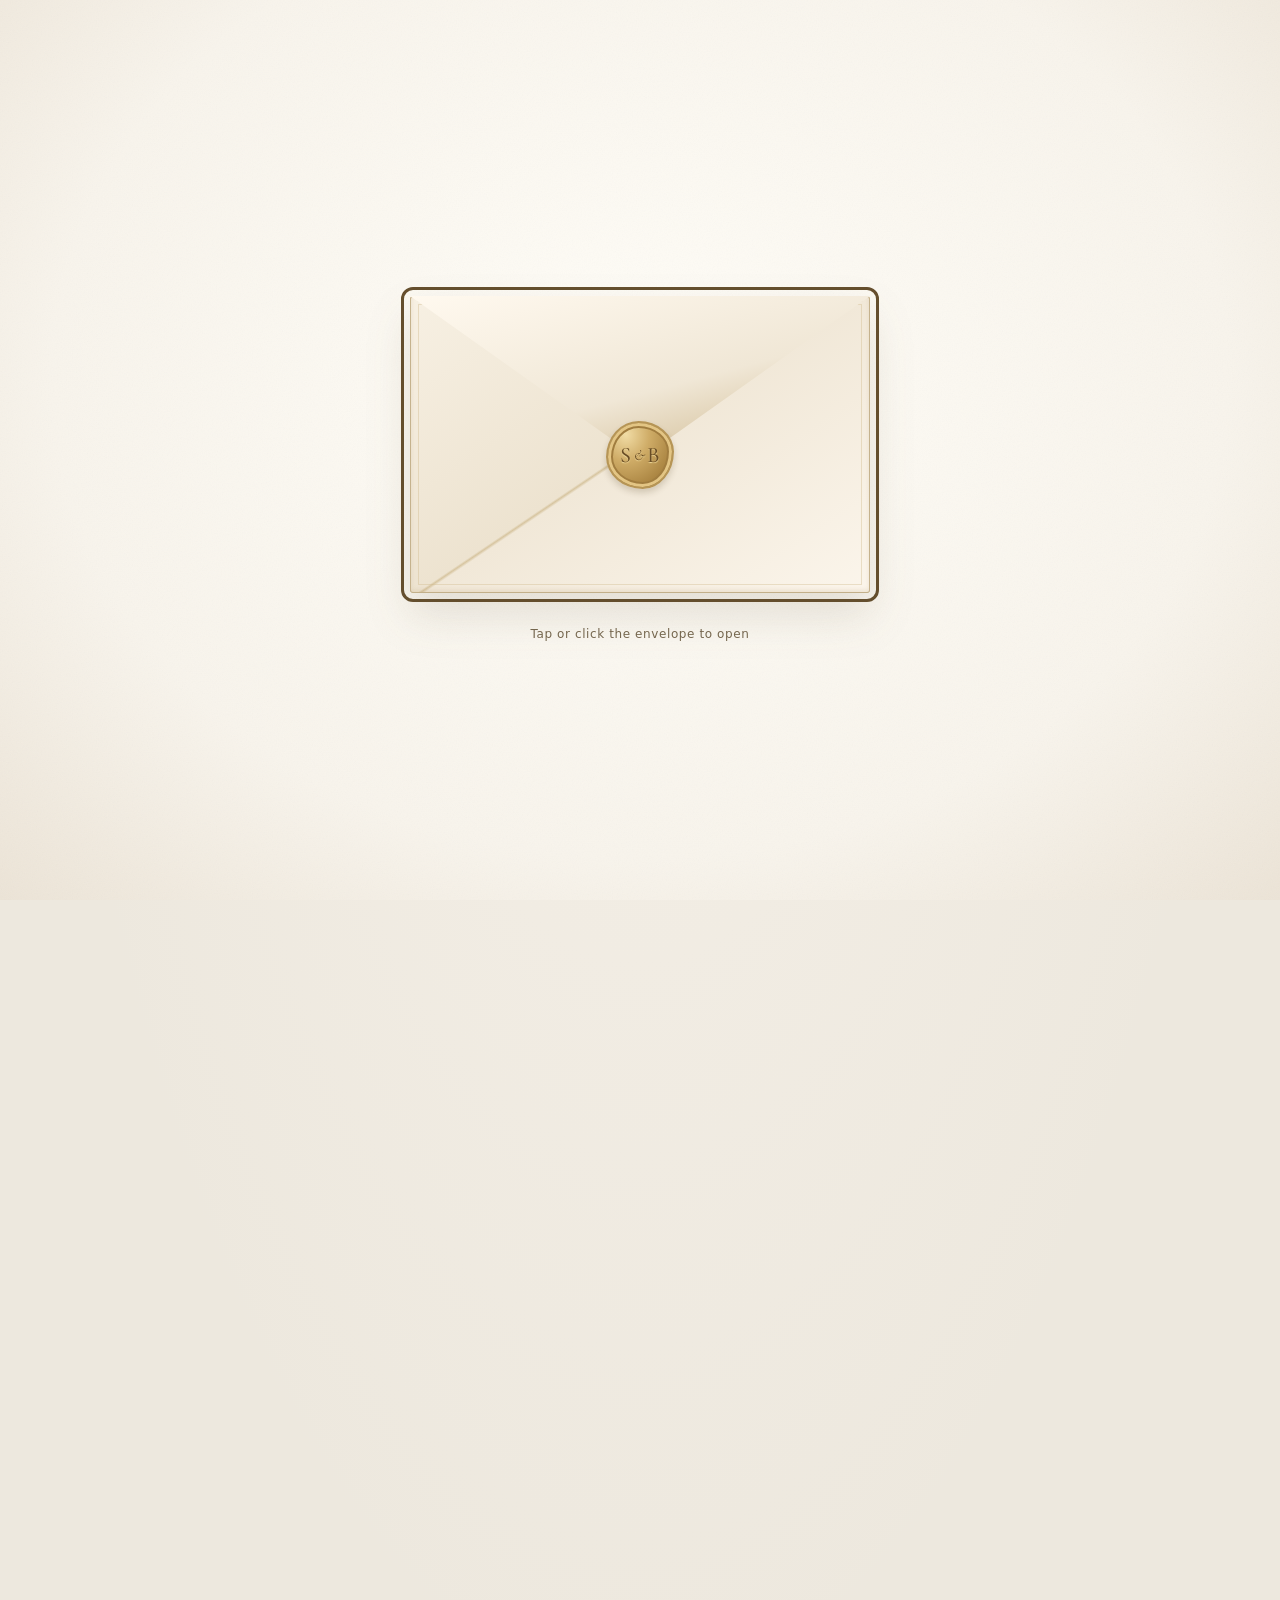
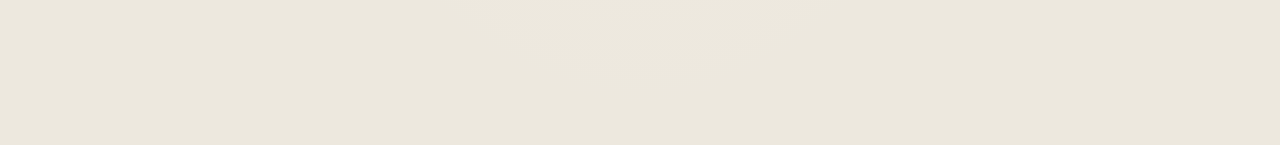
==== index.html @ c378e3e8 "Refine luxury invitation and requested section order Replace the duplicate wedding heading with one " ====
<!doctype html>
<html lang="en">
<head>
  <meta charset="utf-8">
  <meta name="viewport" content="width=device-width, initial-scale=1">
  <meta name="theme-color" content="#f8f4ec">
  <meta name="description" content="Celebrate Baokun & Su Lyn's wedding on 17 April 2027, 12 PM at Hilton Singapore Orchard, Imperial Ballroom, Level 35. RSVP, save the date, and find directions.">
  <title>Baokun & Su Lyn | Wedding Invitation</title>
  <link rel="canonical" href="https://sulbao4eva.github.io/invite/">
  <link rel="icon" href="./assets/monogram.svg?v=20261005-luxury" type="image/svg+xml">
  <link rel="stylesheet" href="./assets/fonts.css?v=20261005-luxury">
  <link rel="stylesheet" href="./styles.css?v=20261005-luxury">
  <script>
    // Enhancement only: guests open the invitation themselves.
    // If the main script fails to load, reveal the usable invitation instead.
    document.documentElement.classList.add('intro-active');
    window.invitationFallback = setTimeout(function () {
      if (document.documentElement.classList.contains('intro-ready')) return;
      document.documentElement.classList.remove('intro-active', 'opening');
      var main = document.getElementById('invitation');
      if (main) { main.inert = false; main.removeAttribute('aria-hidden'); }
      var intro = document.getElementById('intro');
      if (main && intro && intro.contains(document.activeElement)) main.focus({preventScroll: true});
    }, 10000);
  </script>
  <script src="./script.js?v=20261005-envelope" defer></script>
</head>
<body>
  <div id="intro" class="intro" role="dialog" aria-modal="true" aria-label="Baokun and Su Lyn's wedding invitation">
    <button id="skip" class="skip" type="button" hidden>Skip animation <span aria-hidden="true">↗</span></button>
    <div class="envelope-scene">
      <button id="open-envelope" class="envelope-trigger" type="button" aria-label="Open Baokun and Su Lyn's wedding invitation" aria-describedby="envelope-hint">
        <span class="envelope" aria-hidden="true">
          <span class="envelope-back"></span>
          <span class="envelope-card">
            <span class="mini-heading">YOU ARE INVITED</span>
            <span class="card-names"><span>Baokun</span><i>&amp;</i><span>Su Lyn</span></span>
            <span class="card-date">17 APRIL 2027</span>
          </span>
          <span class="envelope-pocket"></span>
          <span class="envelope-flap"></span>
          <span class="seal">S<span>&amp;</span>B</span>
        </span>
      </button>
      <p id="envelope-hint" class="envelope-hint">Tap or click the envelope to open</p>
    </div>
  </div>

  <main id="invitation" class="stationery" tabindex="-1">
    <div class="paper-border" aria-hidden="true"></div>
    <div class="falling-petals" aria-hidden="true">
      <canvas class="petal-canvas" aria-hidden="true"></canvas>
      <span class="petal-path" style="--x:1.5%;--size:9px;--fall:14.7s;--delay:-0.0s;--drift:10px;--sway:4.1s;--sweep:6px;--turn:-25deg;--rotation:66deg;--tilt:32deg;--opacity:0.60"><i></i></span>
      <span class="petal-path" style="--x:4.1%;--size:12px;--fall:21.0s;--delay:-13.0s;--drift:7px;--sway:5.6s;--sweep:9px;--turn:30deg;--rotation:145deg;--tilt:37deg;--opacity:0.77"><i></i></span>
      <span class="petal-path" style="--x:7.0%;--size:12px;--fall:21.3s;--delay:-5.0s;--drift:25px;--sway:5.8s;--sweep:11px;--turn:7deg;--rotation:70deg;--tilt:18deg;--opacity:0.66"><i></i></span>
      <span class="petal-path" style="--x:9.5%;--size:15px;--fall:16.8s;--delay:-14.4s;--drift:-7px;--sway:4.0s;--sweep:6px;--turn:-5deg;--rotation:-116deg;--tilt:33deg;--opacity:0.70"><i></i></span>
      <span class="petal-path" style="--x:12.8%;--size:8px;--fall:14.4s;--delay:-6.8s;--drift:22px;--sway:6.3s;--sweep:12px;--turn:-18deg;--rotation:140deg;--tilt:17deg;--opacity:0.54"><i></i></span>
      <span class="petal-path" style="--x:15.4%;--size:13px;--fall:20.8s;--delay:-1.9s;--drift:-17px;--sway:4.1s;--sweep:12px;--turn:1deg;--rotation:-73deg;--tilt:25deg;--opacity:0.54"><i></i></span>
      <span class="petal-path" style="--x:17.9%;--size:14px;--fall:21.2s;--delay:-15.0s;--drift:-15px;--sway:4.5s;--sweep:8px;--turn:81deg;--rotation:-95deg;--tilt:32deg;--opacity:0.67"><i></i></span>
      <span class="petal-path" style="--x:20.6%;--size:15px;--fall:14.9s;--delay:-4.9s;--drift:-17px;--sway:6.2s;--sweep:5px;--turn:-28deg;--rotation:154deg;--tilt:31deg;--opacity:0.56"><i></i></span>
      <span class="petal-path" style="--x:23.3%;--size:12px;--fall:19.8s;--delay:-18.7s;--drift:12px;--sway:4.0s;--sweep:8px;--turn:-19deg;--rotation:-106deg;--tilt:24deg;--opacity:0.74"><i></i></span>
      <span class="petal-path" style="--x:26.2%;--size:10px;--fall:19.0s;--delay:-10.7s;--drift:-25px;--sway:3.7s;--sweep:9px;--turn:4deg;--rotation:-67deg;--tilt:19deg;--opacity:0.64"><i></i></span>
      <span class="petal-path" style="--x:29.3%;--size:15px;--fall:21.2s;--delay:-3.8s;--drift:25px;--sway:4.4s;--sweep:9px;--turn:-40deg;--rotation:67deg;--tilt:32deg;--opacity:0.49"><i></i></span>
      <span class="petal-path" style="--x:31.9%;--size:8px;--fall:18.9s;--delay:-15.1s;--drift:9px;--sway:5.1s;--sweep:9px;--turn:-11deg;--rotation:-132deg;--tilt:35deg;--opacity:0.48"><i></i></span>
      <span class="petal-path" style="--x:34.2%;--size:12px;--fall:18.9s;--delay:-7.9s;--drift:-10px;--sway:5.7s;--sweep:6px;--turn:-54deg;--rotation:70deg;--tilt:37deg;--opacity:0.55"><i></i></span>
      <span class="petal-path" style="--x:37.3%;--size:8px;--fall:20.5s;--delay:-0.7s;--drift:-12px;--sway:6.1s;--sweep:13px;--turn:40deg;--rotation:-83deg;--tilt:23deg;--opacity:0.66"><i></i></span>
      <span class="petal-path" style="--x:39.9%;--size:16px;--fall:16.4s;--delay:-10.7s;--drift:-7px;--sway:4.4s;--sweep:8px;--turn:-10deg;--rotation:-112deg;--tilt:30deg;--opacity:0.67"><i></i></span>
      <span class="petal-path" style="--x:42.6%;--size:10px;--fall:16.4s;--delay:-4.4s;--drift:-24px;--sway:5.7s;--sweep:9px;--turn:5deg;--rotation:-154deg;--tilt:30deg;--opacity:0.74"><i></i></span>
      <span class="petal-path" style="--x:45.4%;--size:11px;--fall:20.7s;--delay:-18.4s;--drift:23px;--sway:3.7s;--sweep:11px;--turn:87deg;--rotation:-144deg;--tilt:21deg;--opacity:0.67"><i></i></span>
      <span class="petal-path" style="--x:47.8%;--size:11px;--fall:13.8s;--delay:-7.0s;--drift:17px;--sway:4.8s;--sweep:11px;--turn:-25deg;--rotation:102deg;--tilt:17deg;--opacity:0.71"><i></i></span>
      <span class="petal-path" style="--x:50.8%;--size:18px;--fall:17.9s;--delay:-2.2s;--drift:-25px;--sway:4.8s;--sweep:12px;--turn:-6deg;--rotation:90deg;--tilt:39deg;--opacity:0.66"><i></i></span>
      <span class="petal-path" style="--x:53.8%;--size:16px;--fall:19.1s;--delay:-14.2s;--drift:13px;--sway:4.0s;--sweep:12px;--turn:-41deg;--rotation:114deg;--tilt:25deg;--opacity:0.75"><i></i></span>
      <span class="petal-path" style="--x:56.1%;--size:10px;--fall:13.5s;--delay:-4.9s;--drift:-21px;--sway:5.3s;--sweep:5px;--turn:-34deg;--rotation:100deg;--tilt:23deg;--opacity:0.77"><i></i></span>
      <span class="petal-path" style="--x:59.2%;--size:14px;--fall:21.1s;--delay:-20.6s;--drift:14px;--sway:5.2s;--sweep:8px;--turn:-33deg;--rotation:-83deg;--tilt:20deg;--opacity:0.68"><i></i></span>
      <span class="petal-path" style="--x:61.8%;--size:16px;--fall:17.0s;--delay:-10.1s;--drift:-12px;--sway:6.0s;--sweep:7px;--turn:72deg;--rotation:138deg;--tilt:23deg;--opacity:0.55"><i></i></span>
      <span class="petal-path" style="--x:64.7%;--size:16px;--fall:15.1s;--delay:-3.2s;--drift:12px;--sway:5.1s;--sweep:7px;--turn:43deg;--rotation:-150deg;--tilt:30deg;--opacity:0.73"><i></i></span>
      <span class="petal-path" style="--x:67.4%;--size:15px;--fall:17.7s;--delay:-14.8s;--drift:-24px;--sway:5.4s;--sweep:8px;--turn:71deg;--rotation:-81deg;--tilt:37deg;--opacity:0.70"><i></i></span>
      <span class="petal-path" style="--x:69.8%;--size:10px;--fall:13.8s;--delay:-6.2s;--drift:-15px;--sway:5.6s;--sweep:13px;--turn:25deg;--rotation:-117deg;--tilt:17deg;--opacity:0.73"><i></i></span>
      <span class="petal-path" style="--x:73.0%;--size:17px;--fall:15.8s;--delay:-1.1s;--drift:17px;--sway:5.4s;--sweep:8px;--turn:-5deg;--rotation:-151deg;--tilt:28deg;--opacity:0.49"><i></i></span>
      <span class="petal-path" style="--x:75.5%;--size:14px;--fall:20.5s;--delay:-14.1s;--drift:-14px;--sway:4.3s;--sweep:9px;--turn:44deg;--rotation:138deg;--tilt:34deg;--opacity:0.78"><i></i></span>
      <span class="petal-path" style="--x:77.9%;--size:11px;--fall:16.4s;--delay:-5.0s;--drift:-7px;--sway:4.7s;--sweep:8px;--turn:54deg;--rotation:73deg;--tilt:39deg;--opacity:0.73"><i></i></span>
      <span class="petal-path" style="--x:81.0%;--size:9px;--fall:18.1s;--delay:-16.7s;--drift:-12px;--sway:6.4s;--sweep:6px;--turn:67deg;--rotation:-97deg;--tilt:34deg;--opacity:0.54"><i></i></span>
      <span class="petal-path" style="--x:84.1%;--size:13px;--fall:13.7s;--delay:-7.4s;--drift:13px;--sway:5.0s;--sweep:9px;--turn:-38deg;--rotation:-142deg;--tilt:29deg;--opacity:0.49"><i></i></span>
      <span class="petal-path" style="--x:86.3%;--size:18px;--fall:15.4s;--delay:-2.4s;--drift:-18px;--sway:4.4s;--sweep:5px;--turn:65deg;--rotation:-67deg;--tilt:33deg;--opacity:0.64"><i></i></span>
      <span class="petal-path" style="--x:89.3%;--size:9px;--fall:17.6s;--delay:-13.7s;--drift:-9px;--sway:4.7s;--sweep:7px;--turn:-64deg;--rotation:-100deg;--tilt:17deg;--opacity:0.73"><i></i></span>
      <span class="petal-path" style="--x:92.2%;--size:13px;--fall:18.3s;--delay:-7.2s;--drift:-15px;--sway:3.9s;--sweep:6px;--turn:-6deg;--rotation:-149deg;--tilt:19deg;--opacity:0.60"><i></i></span>
      <span class="petal-path" style="--x:95.2%;--size:16px;--fall:19.0s;--delay:-0.3s;--drift:9px;--sway:4.1s;--sweep:13px;--turn:65deg;--rotation:93deg;--tilt:36deg;--opacity:0.77"><i></i></span>
      <span class="petal-path" style="--x:97.2%;--size:13px;--fall:13.6s;--delay:-8.6s;--drift:-22px;--sway:5.0s;--sweep:7px;--turn:31deg;--rotation:-76deg;--tilt:39deg;--opacity:0.60"><i></i></span>
    </div>
    <img class="floral floral-left" src="./assets/floral.svg" alt="" width="270" height="780">
    <img class="floral floral-right" src="./assets/floral.svg" alt="" width="270" height="780">
    <header class="invitation-heading invitation-message reveal">
      <div class="ornament" aria-hidden="true"><span></span>✧<span></span></div>
      <p class="message-intro">You're cordially invited to</p>
      <h1 class="message-names"><span class="couple-names"><span class="given-name">Baokun</span> <span class="ampersand">&amp;</span> <span class="given-name">Su Lyn's</span></span> <span class="wedding-word">Wedding</span></h1>
      <p class="message-date">on <time datetime="2027-04-17">17 April 2027</time></p>
      <div id="motion-notice" class="motion-notice" hidden>
        <p>Animations are paused to respect your motion setting.</p>
        <button id="play-animations" class="motion-control" type="button">Play animations</button>
      </div>
    </header>

    <div class="photo-collage reveal" aria-label="Photographs of Baokun and Su Lyn">
      <figure class="photo photo-most-left"><img src="./assets/most-left-640.webp" srcset="./assets/most-left-640.webp 640w, ./assets/most-left-1280.webp 1280w" sizes="(max-width: 600px) 43vw, 180px" width="1280" height="853" alt="Baokun and Su Lyn striking a playful pose, with Baokun wearing sunglasses."></figure>
      <figure class="photo photo-second-left"><img src="./assets/second-from-left-640.webp" srcset="./assets/second-from-left-640.webp 640w, ./assets/second-from-left-1280.webp 1280w" sizes="(max-width: 600px) 36vw, 180px" width="1280" height="853" alt="Baokun and Su Lyn smiling together while holding little character toys."></figure>
      <figure class="photo photo-centre"><img src="./assets/center-1280.webp" srcset="./assets/center-640.webp 640w, ./assets/center-1280.webp 1280w" sizes="(max-width: 600px) 82vw, 300px" width="1280" height="853" alt="Baokun and Su Lyn sharing a playful moment, with Su Lyn making a peace sign." fetchpriority="high"></figure>
      <figure class="photo photo-second-right"><img src="./assets/second-from-right-640.webp" srcset="./assets/second-from-right-640.webp 640w, ./assets/second-from-right-1280.webp 1280w" sizes="(max-width: 600px) 36vw, 180px" width="1280" height="853" alt="Baokun and Su Lyn leaning together with cheerful, playful expressions."></figure>
      <figure class="photo photo-most-right"><img src="./assets/most-right-640.webp" srcset="./assets/most-right-640.webp 640w, ./assets/most-right-1280.webp 1280w" sizes="(max-width: 600px) 43vw, 180px" width="1280" height="853" alt="Baokun holding his hand above Su Lyn's head as they pose together."></figure>
    </div>

    <section class="calendar-section reveal" aria-label="Save the date">
      <details class="calendar-save">
        <summary><svg class="calendar-icon" viewBox="0 0 24 24" fill="none" stroke="currentColor" stroke-width="1.5" aria-hidden="true"><rect x="3.5" y="5" width="17" height="16" rx="2"></rect><path d="M7 3v4m10-4v4M3.5 10h17m-13 4h3m3 0h3m-9 3h3"></path></svg>Save to calendar <span class="calendar-chevron" aria-hidden="true">⌄</span></summary>
        <div class="calendar-options">
          <a class="google-calendar-link" href="https://calendar.google.com/calendar/render?action=TEMPLATE&amp;text=Sul+%26+Bao+Wedding+%40Hilton+Singapore+Orchard+L35&amp;dates=20270417T040000Z%2F20270417T070000Z&amp;ctz=Asia%2FSingapore&amp;location=Imperial+Ballroom%2C+Level+35%2C+Hilton+Singapore+Orchard%2C+333+Orchard+Road%2C+Singapore+238867&amp;details=You%27re+warmly+invited+to+celebrate+Baokun+%26+Su+Lyn%27s+wedding%21%0A%0ASaturday%2C+17+April+2027%0A12%3A00+PM%E2%80%933%3A00+PM+%28Singapore+time%2C+UTC%2B8%29%0AImperial+Ballroom%2C+Level+35%2C+Hilton+Singapore+Orchard%2C+333+Orchard+Road%2C+Singapore+238867%0A%0AWedding+invitation%3A+https%3A%2F%2Fsulbao4eva.github.io%2Finvite%2F%0AHotel+website%3A+https%3A%2F%2Fwww.hilton.com%2Fen%2Fhotels%2Fsinorhi-hilton-singapore-orchard%2F%0AGoogle+Maps+directions%3A+https%3A%2F%2Fwww.google.com%2Fmaps%2Fdir%2F%3Fapi%3D1%26destination%3DHilton%2BSingapore%2BOrchard%252C%2B333%2BOrchard%2BRoad%252C%2BSingapore%2B238867%26destination_place_id%3DChIJU2DzfLcZ2jER4WGAnEnqNFw" target="_blank" rel="noopener noreferrer">Google Calendar <span aria-hidden="true">↗</span></a>
          <a href="./assets/bao-sul-wedding.ics?v=20261005-luxury" download="bao-sul-wedding.ics">Apple, Outlook & other calendars <span aria-hidden="true">↓</span></a>
        </div>
      </details>
      <p class="calendar-note">12:00–3:00 PM · Singapore time</p>
    </section>

    <section class="rsvp-section reveal" aria-labelledby="rsvp-heading">
      <div class="rsvp-copy">
        <p class="section-eyebrow">Celebrate with us</p>
        <h2 id="rsvp-heading">We'd love to see you there</h2>
        <p class="rsvp-note">Kindly let us know if you'll be joining us.</p>
        <a class="rsvp-link" href="https://docs.google.com/forms/d/e/1FAIpQLSdyNJ41q6z1uOLgclUNu17-cXtvdMMqA6ggc3y7JIrBnq-Zaw/viewform" target="_blank" rel="noopener noreferrer">Click here to RSVP <span aria-hidden="true">↗</span></a>
      </div>
      <div class="qr-block">
        <a class="qr-link" href="https://docs.google.com/forms/d/e/1FAIpQLSdyNJ41q6z1uOLgclUNu17-cXtvdMMqA6ggc3y7JIrBnq-Zaw/viewform" target="_blank" rel="noopener noreferrer" aria-label="Open the RSVP Google Form in a new tab"><img src="./assets/rsvp-qr.png?v=20261005-direct" alt="QR code for the wedding RSVP Google Form." width="1600" height="1600" loading="lazy"></a>
        <p class="qr-caption">Scan to RSVP</p>
      </div>
    </section>

    <section class="venue-section reveal" aria-labelledby="venue-heading">
      <div class="venue-layout">
        <div class="venue-details">
          <p class="section-eyebrow">The Venue</p>
          <h2 id="venue-heading">Hilton Singapore Orchard</h2>
          <p class="ballroom">Imperial Ballroom · Level 35</p>
          <p class="venue-date"><time datetime="2027-04-17T12:00:00+08:00">Saturday, 17 April 2027 · 12:00 PM</time></p>
          <address>333 Orchard Road, Singapore 238867</address>
          <div class="venue-actions">
            <a class="secondary-link directions-link" href="https://www.google.com/maps/dir/?api=1&amp;destination=Hilton+Singapore+Orchard%2C+333+Orchard+Road%2C+Singapore+238867&amp;destination_place_id=ChIJU2DzfLcZ2jER4WGAnEnqNFw" target="_blank" rel="noopener noreferrer">Get Directions <span aria-hidden="true">↗</span></a>
            <a class="hotel-link" href="https://www.hilton.com/en/hotels/sinorhi-hilton-singapore-orchard/" target="_blank" rel="noopener noreferrer">Hotel website <span aria-hidden="true">↗</span></a>
          </div>
        </div>
        <a class="map-preview directions-link" href="https://www.google.com/maps/dir/?api=1&amp;destination=Hilton+Singapore+Orchard%2C+333+Orchard+Road%2C+Singapore+238867&amp;destination_place_id=ChIJU2DzfLcZ2jER4WGAnEnqNFw" target="_blank" rel="noopener noreferrer" aria-label="Open Google Maps directions to Hilton Singapore Orchard, 333 Orchard Road, in a new tab">
          <iframe src="https://www.google.com/maps/embed?pb=!1m18!1m12!1m3!1d3988.7883432397703!2d103.8358675!3d1.3019197!2m3!1f0!2f0!3f0!3m2!1i1024!2i768!4f13.1!3m3!1m2!1s0x31da19b77cf36053%3A0x5c34ea499c8061e1!2sHilton%20Singapore%20Orchard!5e0!3m2!1sen!2suk!4v1791187580004!5m2!1sen!2suk" title="Google Maps preview pinning Hilton Singapore Orchard" width="480" height="280" loading="lazy" referrerpolicy="strict-origin-when-cross-origin" tabindex="-1" aria-hidden="true"></iframe>
          <span class="map-caption">Open in Google Maps <span aria-hidden="true">↗</span></span>
        </a>
      </div>
    </section>

    <footer class="signature reveal" aria-label="S and B. With love, Baokun and Su Lyn">
      <p class="closing-message">With love,</p>
      <span class="signature-mark" aria-hidden="true">S <i>&amp;</i> B</span>
      <div class="animation-controls">
        <label class="petal-control"><input id="petals-paused" type="checkbox"> Pause petals</label>
        <button id="replay" class="motion-control" type="button" hidden>Replay invitation</button>
      </div>
    </footer>
  </main>
</body>
</html>
---- assets/fonts.css ----
@font-face {
  font-family: 'Cormorant Garamond';
  font-style: italic;
  font-weight: 400;
  font-display: swap;
  src: url(./cormorant-0.woff2) format('woff2');
}
@font-face {
  font-family: 'Cormorant Garamond';
  font-style: normal;
  font-weight: 400;
  font-display: swap;
  src: url(./cormorant-1.woff2) format('woff2');
}
@font-face {
  font-family: 'Cormorant Garamond';
  font-style: normal;
  font-weight: 500;
  font-display: swap;
  src: url(./cormorant-2.woff2) format('woff2');
}
@font-face {
  font-family: 'Great Vibes';
  font-style: normal;
  font-weight: 400;
  font-display: swap;
  src: url(./great-vibes-monogram.ttf) format('truetype');
}
---- styles.css ----
:root{color-scheme:light;--paper:#f8f4ec;--ink:#484438;--gold:#8d713f;--line:#d7c9ae;--serif:'Cormorant Garamond',Georgia,'Times New Roman',serif;--script:'Great Vibes',var(--serif)}
*{box-sizing:border-box}
[hidden]{display:none!important}
html{background:#ede8de;scroll-behavior:smooth}
body{margin:0;color:var(--ink);font-family:system-ui,-apple-system,BlinkMacSystemFont,'Segoe UI',sans-serif;padding:28px 24px 32px;background:radial-gradient(ellipse at 50% 0,#f6f1e9,transparent 70%)}
button,a{-webkit-tap-highlight-color:transparent}
a:focus-visible,button:focus-visible,summary:focus-visible{outline:3px solid #654f2e;outline-offset:6px}
.stationery{position:relative;isolation:isolate;max-width:1120px;margin:auto;background:var(--paper);box-shadow:0 12px 70px #44341f0b;text-align:center;padding:62px 50px 30px;overflow:hidden}
.stationery:focus{outline:none}
.stationery:before,.intro:before{content:'';position:absolute;inset:0;pointer-events:none;opacity:.14;background-image:url('./assets/paper.svg');z-index:-1}
.paper-border{position:absolute;inset:16px;border:1px solid var(--line);pointer-events:none;z-index:-1}
.paper-border:before{content:'';position:absolute;inset:5px;border:1px solid #d7c9ae70}
.falling-petals{position:fixed;inset:0;overflow:hidden;z-index:0;pointer-events:none;user-select:none}
.petal-path{display:none;position:absolute;top:-55px;left:var(--x);width:calc(var(--size) * 2.4);height:calc(100% + 110px);animation:petal-fall var(--fall) var(--delay) linear infinite;pointer-events:none}
.petal-path:nth-of-type(1),.petal-path:nth-of-type(4),.petal-path:nth-of-type(7),.petal-path:nth-of-type(10),.petal-path:nth-of-type(14),.petal-path:nth-of-type(17),.petal-path:nth-of-type(20),.petal-path:nth-of-type(23),.petal-path:nth-of-type(27),.petal-path:nth-of-type(30),.petal-path:nth-of-type(33){display:block}
.petal-canvas{display:none;width:100%;height:100%;pointer-events:none}
.petals-enhanced .falling-petals{z-index:4}
.intro-active .falling-petals{visibility:hidden}
.petals-enhanced .petal-canvas{display:block}
.petals-enhanced .petal-path{display:none!important}
.petal-path i{display:block;width:100%;aspect-ratio:1/.75;border-radius:80% 15% 70% 30%;background:radial-gradient(ellipse at 25% 20%,#fff6f3 10%,#edd0d0 62%,#d9adb4);box-shadow:inset -1px -1px 2px #b8849518;animation:petal-sway var(--sway) var(--delay) ease-in-out infinite alternate;pointer-events:none}
.intro-active .petal-path,.intro-active .petal-path i,.stationery:has(#petals-paused:checked) .petal-path,.stationery:has(#petals-paused:checked) .petal-path i{animation-play-state:paused}
@keyframes petal-fall{0%{transform:translate3d(0,0,0);opacity:0}7%,90%{opacity:var(--opacity)}100%{transform:translate3d(var(--drift),100%,0);opacity:0}}
@keyframes petal-sway{from{transform:translateX(calc(-1 * var(--sweep))) rotate(var(--turn)) rotateY(calc(-1 * var(--tilt)))}to{transform:translateX(var(--sweep)) rotate(calc(var(--turn) + var(--rotation))) rotateY(var(--tilt))}}
.invitation-heading{position:relative;z-index:2;max-width:900px;margin-inline:auto}
.ornament{display:flex;align-items:center;justify-content:center;gap:15px;color:var(--gold);font-size:24px;margin-bottom:20px}
.ornament span{width:44px;height:1px;background:var(--line)}
.message-intro,.message-date{font:400 30px/1.3 var(--serif);margin:0;color:#5b5141;text-wrap:balance}
.message-names{font:500 clamp(54px,6.3vw,76px)/1.1 var(--serif);letter-spacing:-.025em;margin:12px 0 14px;text-wrap:balance}
.given-name{white-space:nowrap}
.ampersand{font-style:italic;font-size:.8em;font-weight:400;color:var(--gold);display:inline-block;margin:0 .025em}
.wedding-word{display:block;font:italic 400 34px/1.2 var(--serif);letter-spacing:.01em;margin-top:10px}
.message-date time{white-space:nowrap}
.photo-collage{position:relative;width:100%;max-width:1000px;min-height:235px;margin:30px auto 20px;display:grid;grid-template-columns:1fr 1fr 1.6fr 1fr 1fr;gap:9px;align-items:center}
.photo{margin:0;background:#fffdf8;padding:6px;box-shadow:0 8px 24px #493b2d24;border:1px solid #c8bca03b;min-width:0;position:relative}
.photo img{display:block;width:100%;height:auto;aspect-ratio:3/2;object-fit:contain}
.photo-most-left{transform:rotate(-8deg) translateY(24px);z-index:1}
.photo-second-left{transform:rotate(-4deg) translateY(8px);z-index:2}
.photo-centre{z-index:3;transform:rotate(-1.5deg);padding:9px}
.photo-second-right{transform:rotate(4deg) translateY(8px);z-index:2}
.photo-most-right{transform:rotate(8deg) translateY(24px);z-index:1}
.floral{position:absolute;pointer-events:none;width:225px;height:auto;top:125px;z-index:-1;opacity:.86}
.floral-left{left:-49px;transform:rotate(-5deg)}
.floral-right{right:-49px;transform:scaleX(-1) rotate(-5deg)}
.rsvp-link{display:inline-flex;align-items:center;justify-content:center;gap:20px;min-height:52px;padding:15px 28px;border:1px solid #715b37;background:#715b37;color:#fffdf8;text-decoration:none;font-size:14px;letter-spacing:.025em;box-shadow:0 4px 9px #6b543512;transition:background .2s,transform .2s}
.rsvp-link:hover{background:#6c5737;transform:translateY(-2px)}
.qr-block{margin:0;width:180px;flex:none}
.qr-link{display:block;border:1px solid #d7c9ae;background:white;box-shadow:0 4px 18px #493b2d0b;padding:8px}
.qr-link img{display:block;width:100%;height:auto;aspect-ratio:1;object-fit:contain}
.qr-caption{margin:12px 0 0;color:#6f6656;font-size:12px;letter-spacing:.045em;background:var(--paper)}
.venue-section,.calendar-section,.rsvp-section{position:relative;z-index:3;max-width:860px;margin-inline:auto}
.venue-section{margin-top:38px;border-top:1px solid var(--line);padding-top:36px}
.venue-layout{display:grid;grid-template-columns:1fr 1.05fr;gap:36px;align-items:center;text-align:left}
.venue-details{min-width:0}
.section-eyebrow{margin:0 0 12px;font-size:11px;font-weight:500;letter-spacing:.18em;text-transform:uppercase;color:#726552}
.venue-section h2,.rsvp-section h2{font:500 36px/1.1 var(--serif);letter-spacing:-.02em;margin:0 0 12px;text-wrap:balance}
.venue-section h2{font-size:28px}
.ballroom{font:500 20px/1.35 var(--serif);margin:0 0 16px}
.venue-date{font-size:13px;line-height:1.7;margin:0 0 8px}
.venue-details address{font-style:normal;font-size:13px;line-height:1.7;color:#6f6656}
.venue-actions{display:flex;align-items:center;flex-wrap:wrap;gap:8px 16px;margin-top:22px}
.secondary-link{display:inline-flex;align-items:center;justify-content:center;gap:14px;min-height:46px;padding:11px 16px;border:1px solid #a18b65;color:#655738;background:#fffdf8;text-decoration:none;font-size:13px;line-height:1.5;transition:background .2s}
.secondary-link:hover{background:#eee5d6}
.hotel-link{display:inline-flex;align-items:center;gap:6px;min-height:44px;padding:8px 0;font-size:12px;line-height:1.5;color:#655738;text-underline-offset:4px}
.map-preview{display:block;min-width:0;border:1px solid var(--line);background:#fffdf8;color:#655738;text-decoration:none;box-shadow:0 4px 18px #493b2d0b}
.map-preview iframe{display:block;width:100%;height:280px;border:0;pointer-events:none;background:#f1ede5}
.map-caption{display:flex;align-items:center;justify-content:space-between;gap:12px;min-height:44px;padding:12px 16px;font-size:12px;line-height:1.5}
.map-preview:hover .map-caption{background:#eee5d6}
.calendar-section{padding:0}
.calendar-save{margin:0 auto;max-width:360px;font-size:13px;color:#655738}
.calendar-save summary{display:inline-flex;align-items:center;justify-content:center;gap:12px;min-height:46px;padding:11px 18px;border:1px solid var(--line);cursor:pointer;list-style:none;line-height:1.5;background:#fffdf8}
.calendar-save summary:hover{background:#eee5d6}
.calendar-icon{width:18px;height:18px;flex:none}
.calendar-chevron{font-size:16px;transition:transform .2s}
.calendar-save[open] .calendar-chevron{transform:rotate(180deg)}
.calendar-note{font-size:12px;line-height:1.5;color:#6f6656;margin:10px 0 0}
.calendar-save summary::-webkit-details-marker{display:none}
.calendar-options{display:grid;gap:8px;margin:6px auto 0;max-width:310px}
.calendar-options a{display:flex;align-items:center;justify-content:space-between;gap:10px;min-height:44px;padding:12px 15px;border:1px solid var(--line);background:#fffdf8;color:#655738;text-decoration:none;text-align:left;line-height:1.5}
.calendar-options a:hover{background:#eee5d6}
.rsvp-section{margin-top:34px;display:flex;align-items:center;justify-content:center;gap:56px;padding:36px 20px 0;border-top:1px solid var(--line);text-align:left}
.rsvp-copy{max-width:390px;min-width:0}
.rsvp-section h2{font-size:34px}
.rsvp-note{font-size:13px;line-height:1.7;margin:0 0 22px;color:#6f6656}
.rsvp-section .qr-block{text-align:center}
.signature{position:relative;z-index:3;color:#826c47;margin-top:52px;padding-top:6px}
.closing-message{font:italic 400 23px/1.4 var(--serif);margin:0 0 12px;color:#6f6656}
.signature-mark{display:inline-block;font:400 72px/1.35 var(--script);letter-spacing:0;padding:0 15px;color:#826c47}
.signature i{font-style:normal;font-size:.78em}
.animation-controls{display:flex;align-items:center;justify-content:center;flex-wrap:wrap;gap:4px 8px;margin-top:24px}
.animation-controls .petal-control{margin:0}
.petal-control{display:flex;align-items:center;justify-content:center;gap:7px;width:fit-content;min-height:44px;margin:10px auto 0;padding:8px 12px;font:11px system-ui;letter-spacing:.02em;color:#6f6656;background:var(--paper);cursor:pointer}
.motion-notice{margin:14px auto 0;max-width:320px;color:#6f6656;font:11px/1.6 system-ui}
.motion-notice p{margin:0}
.motion-notice .motion-control{font-size:12px;border:1px solid var(--line);margin-top:7px}
.motion-control{display:inline-flex;align-items:center;justify-content:center;min-height:44px;padding:8px 12px;background:var(--paper);border:0;color:#6f6656;font:11px system-ui;letter-spacing:.02em;text-decoration:underline;text-underline-offset:4px;cursor:pointer}
.petal-control input{accent-color:#84704d;width:14px;height:14px;margin:0}
.petal-control input:focus-visible{outline:3px solid #654f2e;outline-offset:4px}
.intro{display:none;position:fixed;inset:0;background:radial-gradient(ellipse at 50% 42%,#fffdf7 0%,var(--paper) 65%,#ece4d7 100%);z-index:10;isolation:isolate;overflow:hidden}
.intro-active .intro{display:block}
.intro-active .stationery{opacity:0;visibility:hidden}
.intro-active body{overflow:hidden}
.skip{position:absolute;right:max(24px,env(safe-area-inset-right));top:max(24px,env(safe-area-inset-top));z-index:20;background:transparent;border:1px solid #baaa8c;color:#655738;padding:12px 17px;min-height:44px;font:12px system-ui;cursor:pointer}
.skip span{margin-left:10px}
.envelope-scene{position:absolute;inset:0;display:flex;flex-direction:column;align-items:center;justify-content:center;gap:32px;perspective:1100px;padding:80px 20px 40px}
.envelope-trigger{display:block;width:min(460px,82vw);padding:0;border:0;background:transparent;cursor:pointer;border-radius:3px}
.envelope-trigger:disabled{cursor:default}
.envelope-hint{margin:0;text-align:center;font:12px/1.6 system-ui;color:#76674f;letter-spacing:.05em}
.opening .envelope-hint{visibility:hidden}
.envelope{display:block;position:relative;width:100%;aspect-ratio:1.55;opacity:1;transform:translateY(0) scale(1);filter:drop-shadow(0 22px 22px #59472a23);transform-style:preserve-3d}
.envelope-back{position:absolute;inset:0;background:linear-gradient(135deg,#e8decb,#f4eee2 45%,#dfd1b5);border:1px solid #bca77c;border-radius:3px;box-shadow:inset 0 0 0 4px #f5eedf,inset 0 0 0 5px #cabb9e}
.envelope-card{position:absolute;left:7%;right:7%;top:5%;height:88%;padding:18px 12px;background:#fffcf5 url('./assets/paper.svg');border:1px solid #bfa67c;display:flex;flex-direction:column;align-items:center;justify-content:center;gap:12px;box-shadow:0 2px 14px #44341f14;z-index:2}
.envelope-card:before{content:'';position:absolute;inset:6px;border:1px solid #d7c9ae;pointer-events:none}
.mini-heading{font:9px system-ui;letter-spacing:.24em;color:#726552}
.card-names{display:flex;flex-direction:column;align-items:center;font:500 43px/.98 var(--serif);color:var(--ink)}
.card-names i{font-weight:400;font-size:23px;line-height:1.1;color:var(--gold);margin:3px 0}
.card-date{font:10px system-ui;letter-spacing:.16em;color:#726552}
.envelope-pocket{position:absolute;inset:0;z-index:3;clip-path:polygon(0 0,50% 52%,100% 0,100% 100%,0 100%);background:linear-gradient(146deg,#f7f0e3,#ede3d0 49.6%,#d7c5a0 50%,#f1e8d8 50.5%,#fbf5eb 100%);border:1px solid #c5b28d;border-radius:3px;box-shadow:inset 0 -2px 4px #b79d6933}
.envelope-pocket:after{content:'';position:absolute;inset:7px;border:1px solid #cfb98c66;pointer-events:none}
.envelope-flap{position:absolute;inset:0;z-index:4;background:linear-gradient(165deg,#fff9ef 0%,#f0e7d6 38%,#d9c7a5 55%);clip-path:polygon(0 0,100% 0,50% 55%);transform-origin:top center;backface-visibility:visible}
.seal{position:absolute;left:calc(50% - 34px);top:42%;width:68px;height:68px;border-radius:48% 52% 46% 54% / 53% 45% 55% 47%;background:radial-gradient(ellipse at 28% 18%,#f1dca5 0%,#cfac67 36%,#a6803d 78%,#cfaf6c 100%);border:2px solid #b69556;box-shadow:0 4px 6px #57422033,inset 0 0 0 3px #e3c584,inset 0 0 0 5px #a17d3f,inset 1px 2px 5px #fff0bc77;z-index:5;display:flex;align-items:center;justify-content:center;font:500 22px var(--serif);color:#694d25;text-shadow:0 1px 1px #f2dc9e;letter-spacing:-.01em}
.seal span{font-size:15px;font-style:italic;margin:0 3px}
.opening .envelope{animation:envelope-leave .75s 3.05s ease-in both}
.opening .envelope-flap{animation:flap-open 1s .85s cubic-bezier(.4,0,.2,1) both}
.opening .seal{animation:seal-release .4s .8s ease both}
.opening .envelope-card{animation:card-rise 1.25s 1.7s cubic-bezier(.3,0,.2,1) both}
.opening .intro{animation:intro-leave .75s 3.35s ease both}
.opening .intro:before{animation:texture-leave .75s 3.35s ease both}
.opening .stationery{visibility:visible;animation:paper-arrive 1.1s 3.15s ease both}
.opening .floral-left{animation:flowers-left 1.2s 3.45s ease both}
.opening .floral-right{animation:flowers-right 1.2s 3.45s ease both}
.opening .reveal{animation:content-reveal 1s 4s ease both}
@keyframes flap-open{0%{transform:rotateX(0);z-index:4}49%{z-index:4}50%,100%{z-index:1}100%{transform:rotateX(180deg)}}
@keyframes seal-release{to{opacity:0;transform:translateY(8px) scale(.9)}}
@keyframes card-rise{to{transform:translateY(-74%)}}
@keyframes envelope-leave{from{opacity:1;transform:translateY(0) scale(1)}to{opacity:0;transform:translateY(70px) scale(.96)}}
@keyframes intro-leave{to{opacity:0}}
@keyframes texture-leave{to{opacity:0}}
@keyframes paper-arrive{from{opacity:0;transform:translateY(14px)}to{opacity:1;transform:translateY(0)}}
@keyframes flowers-left{from{opacity:0;transform:translateX(-45px) rotate(-12deg)}to{opacity:.86;transform:translateX(0) rotate(-5deg)}}
@keyframes flowers-right{from{opacity:0;transform:scaleX(-1) translateX(-45px) rotate(-12deg)}to{opacity:.86;transform:scaleX(-1) translateX(0) rotate(-5deg)}}
@keyframes content-reveal{from{opacity:0;transform:translateY(12px)}to{opacity:1;transform:translateY(0)}}
/* Preserve every photograph and give the longer names room to breathe. */
@media(min-width:1400px){body{padding-top:38px}.stationery{padding-top:64px}}
@media(max-width:800px){
  body{padding:16px 14px}.stationery{padding:48px 32px 27px}
  .message-names{font-size:60px}.message-intro,.message-date{font-size:28px}
  .photo-collage{min-height:200px;margin-top:24px;gap:6px}.photo{padding:4px}.photo-centre{padding:6px}
  .floral{width:170px;top:145px}.floral-left{left:-65px}.floral-right{right:-65px}
  .venue-layout{gap:24px}.venue-section h2{font-size:26px}.map-preview iframe{height:270px}
  .rsvp-section{gap:32px;padding-inline:8px}.rsvp-section h2{font-size:32px}
}
@media(max-width:680px){
  .venue-layout{grid-template-columns:1fr;gap:24px;text-align:center}
  .venue-actions{justify-content:center;margin-top:16px}.venue-section{margin-top:34px;padding-top:30px}
  .venue-section h2{max-width:380px;margin-inline:auto;font-size:24px}
  .map-preview{width:100%;max-width:480px;margin-inline:auto;text-align:left}.map-preview iframe{height:260px}
  .rsvp-section{flex-direction:column;gap:24px;text-align:center;padding-top:30px;padding-inline:0}
  .rsvp-section .qr-block{margin:0}.rsvp-copy{max-width:380px}
  .signature{margin-top:42px}
}
@media(max-width:600px){
  body{padding:0;background:var(--paper)}.stationery{padding:40px 26px 24px;min-height:100svh}
  .paper-border{inset:10px}.paper-border:before{inset:4px}.ornament{margin-bottom:18px;font-size:21px}
  .message-intro,.message-date{font-size:clamp(25px,6.6vw,29px)}
  .message-names{font-size:clamp(42px,10.8vw,60px);line-height:1.08;margin:12px 0 14px}
  .wedding-word{font-size:29px;margin-top:8px}
  .photo-collage{min-height:0;grid-template-columns:1fr 1fr;gap:16px 13px;padding:0 6px;margin:30px auto 34px;max-width:410px}
  .photo{padding:5px}.photo-centre{grid-column:1 / -1;grid-row:2;width:94%;justify-self:center;transform:rotate(-2deg)}
  .photo-most-left{grid-column:1;grid-row:3;width:100%;transform:rotate(-5deg)}
  .photo-second-left{grid-column:1;grid-row:1;width:84%;justify-self:end;transform:rotate(-4deg)}
  .photo-second-right{grid-column:2;grid-row:1;width:84%;justify-self:start;transform:rotate(4deg)}
  .photo-most-right{grid-column:2;grid-row:3;width:100%;transform:rotate(5deg)}
  .floral{width:130px;top:190px;opacity:.64}.floral-left{left:-63px}.floral-right{right:-63px}
  .rsvp-link{min-height:52px;padding:15px 27px}.rsvp-section h2{font-size:34px}
  .qr-block{width:180px}.signature-mark{font-size:68px}.animation-controls{margin-top:22px}
  .envelope-card{padding:12px 10px;gap:8px}.card-names{font-size:clamp(27px,8.5vw,38px)}
  .card-names i{font-size:18px;margin:2px 0}.mini-heading{font-size:7px;letter-spacing:.2em}.card-date{font-size:8px}
  .seal{width:60px;height:60px;left:calc(50% - 30px);font-size:20px}.seal span{font-size:14px}
  .skip{right:18px;top:18px}
}
@media(max-width:360px){
  .stationery{padding-inline:23px}.venue-section h2{font-size:23px}.ballroom{font-size:19px}
  .venue-date,.venue-details address{font-size:12px}.map-preview iframe{height:240px}
  .calendar-save summary{padding-inline:14px}.rsvp-section h2{font-size:32px}
}
@media(max-height:560px){
  .envelope-scene{padding:40px 20px 20px;gap:20px}.envelope-trigger{width:min(350px,70vw,58vh)}
  .envelope-card{padding:8px;gap:6px}.card-names{font-size:25px}.card-names i{font-size:16px;margin:1px 0}
  .mini-heading{font-size:6px}.card-date{font-size:7px}.seal{width:48px;height:48px;left:calc(50% - 24px);font-size:17px}.seal span{font-size:11px;margin-inline:2px}
}
@media(prefers-reduced-motion:reduce){
  html{scroll-behavior:auto}
  html:not(.motion-enabled) .falling-petals,html:not(.motion-enabled) .petal-control{display:none}
  html:not(.motion-enabled) *,html:not(.motion-enabled) *:before,html:not(.motion-enabled) *:after{animation:none!important;transition:none!important}
}
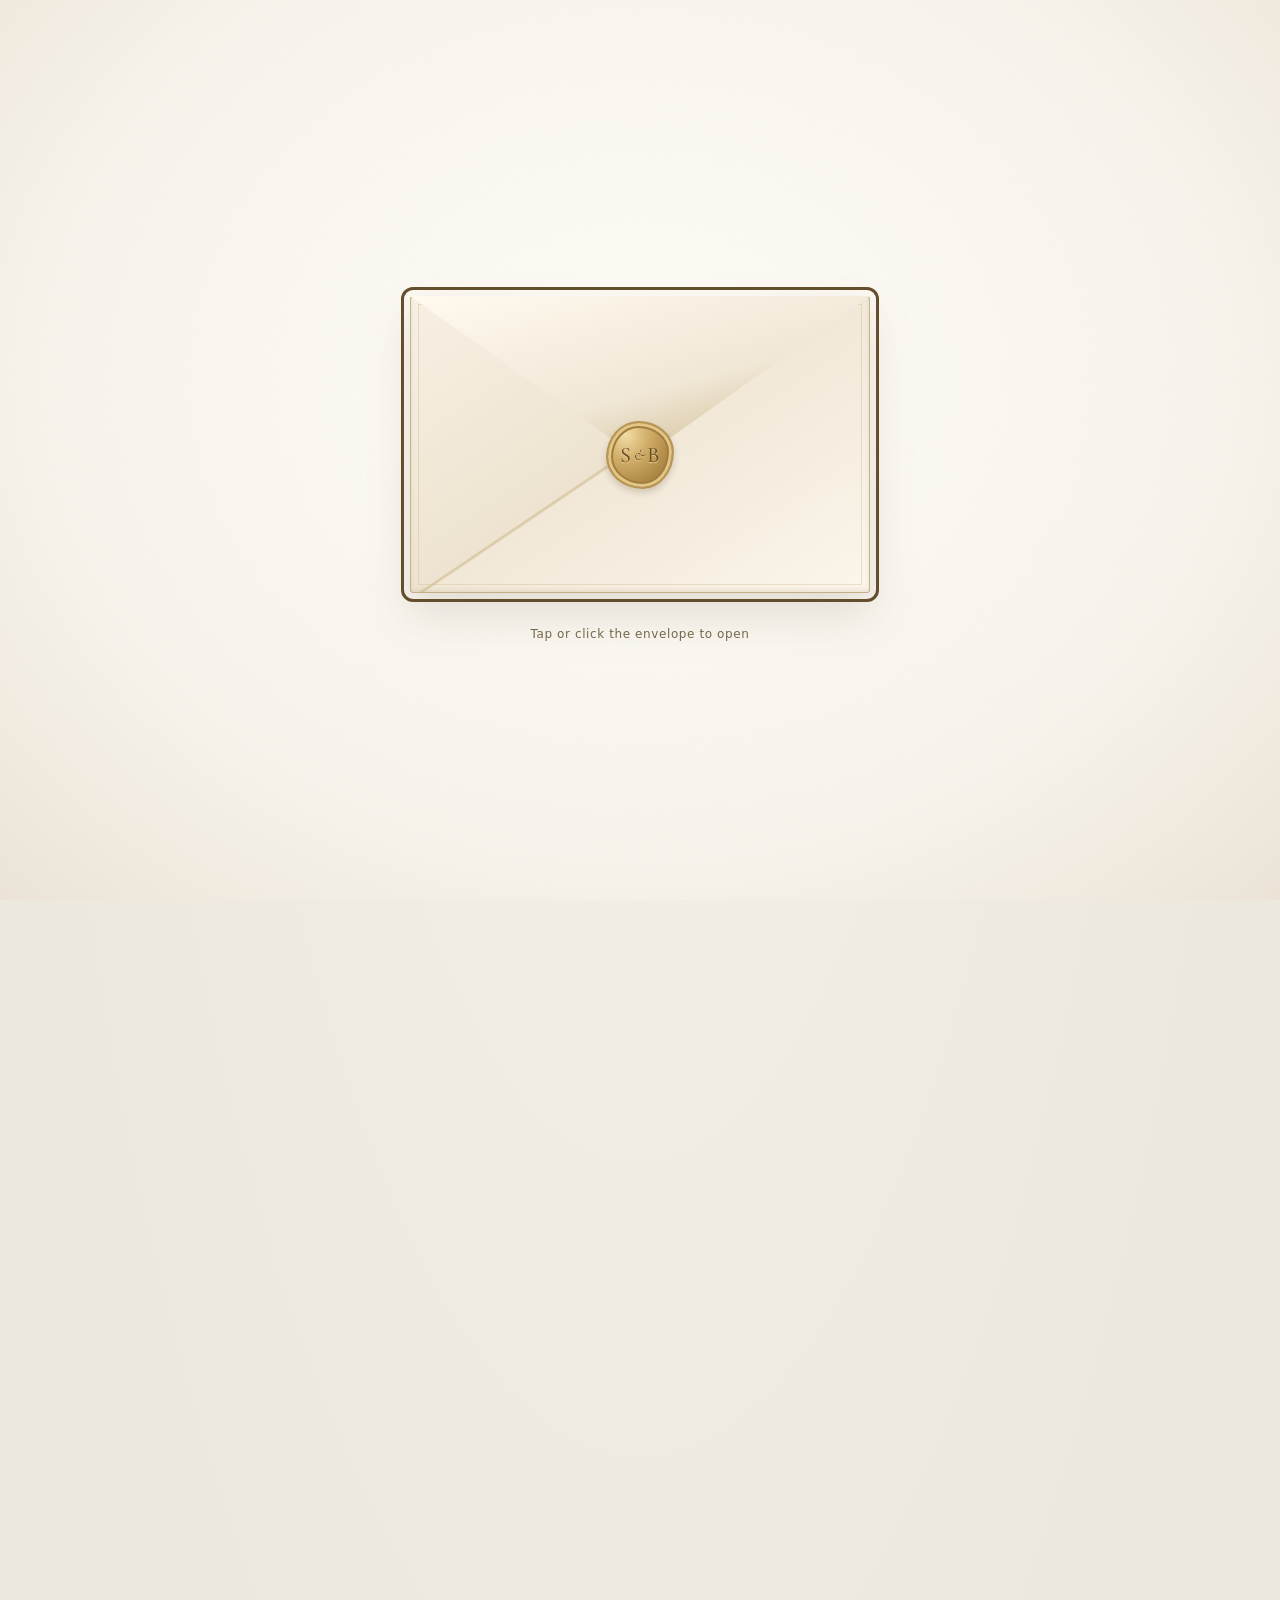
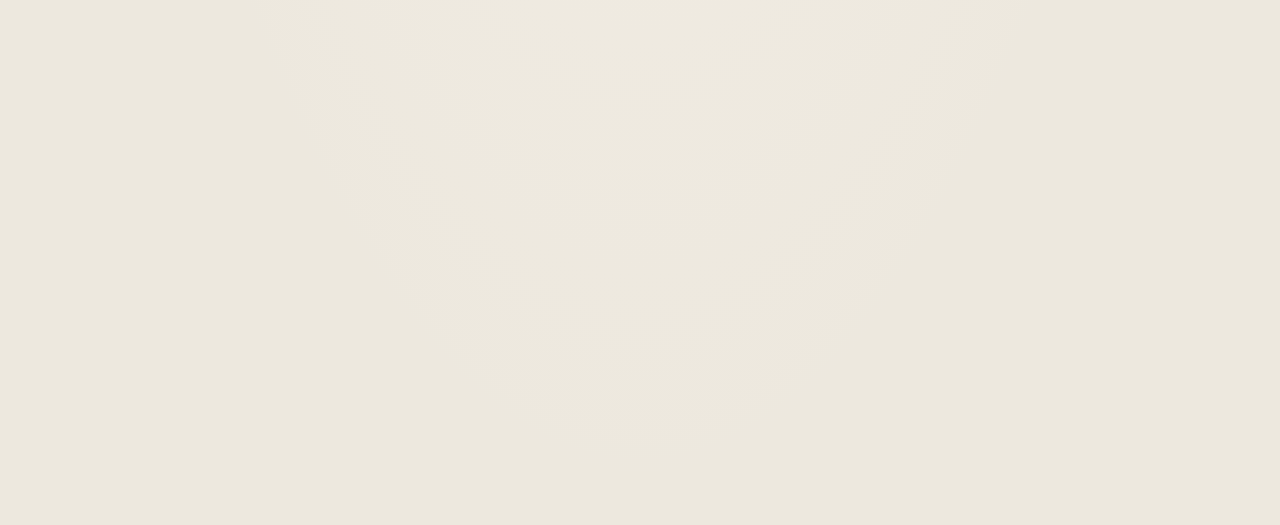
==== commit 408ea346: "Refresh wedding photo collage with six complete photos Use six selected Drive photos covering nine m" ====
--- a/index.html
+++ b/index.html
@@ -9,7 +9,7 @@
   <link rel="canonical" href="https://sulbao4eva.github.io/invite/">
   <link rel="icon" href="./assets/monogram.svg?v=20261005-luxury" type="image/svg+xml">
   <link rel="stylesheet" href="./assets/fonts.css?v=20261005-luxury">
-  <link rel="stylesheet" href="./styles.css?v=20261005-luxury">
+  <link rel="stylesheet" href="./styles.css?v=20261005-collage">
   <script>
     // Enhancement only: guests open the invitation themselves.
     // If the main script fails to load, reveal the usable invitation instead.
@@ -33,9 +33,10 @@
         <span class="envelope" aria-hidden="true">
           <span class="envelope-back"></span>
           <span class="envelope-card">
-            <span class="mini-heading">YOU ARE INVITED</span>
-            <span class="card-names"><span>Baokun</span><i>&amp;</i><span>Su Lyn</span></span>
-            <span class="card-date">17 APRIL 2027</span>
+            <span class="mini-heading">You Are Invited to</span>
+            <span class="card-names"><span>Baokun</span> <i>&amp;</i> <span>Su Lyn's</span></span>
+            <span class="card-wedding">Wedding</span>
+            <span class="card-date">17 April 2027</span>
           </span>
           <span class="envelope-pocket"></span>
           <span class="envelope-flap"></span>
@@ -100,12 +101,13 @@
       </div>
     </header>
 
-    <div class="photo-collage reveal" aria-label="Photographs of Baokun and Su Lyn">
-      <figure class="photo photo-most-left"><img src="./assets/most-left-640.webp" srcset="./assets/most-left-640.webp 640w, ./assets/most-left-1280.webp 1280w" sizes="(max-width: 600px) 43vw, 180px" width="1280" height="853" alt="Baokun and Su Lyn striking a playful pose, with Baokun wearing sunglasses."></figure>
-      <figure class="photo photo-second-left"><img src="./assets/second-from-left-640.webp" srcset="./assets/second-from-left-640.webp 640w, ./assets/second-from-left-1280.webp 1280w" sizes="(max-width: 600px) 36vw, 180px" width="1280" height="853" alt="Baokun and Su Lyn smiling together while holding little character toys."></figure>
-      <figure class="photo photo-centre"><img src="./assets/center-1280.webp" srcset="./assets/center-640.webp 640w, ./assets/center-1280.webp 1280w" sizes="(max-width: 600px) 82vw, 300px" width="1280" height="853" alt="Baokun and Su Lyn sharing a playful moment, with Su Lyn making a peace sign." fetchpriority="high"></figure>
-      <figure class="photo photo-second-right"><img src="./assets/second-from-right-640.webp" srcset="./assets/second-from-right-640.webp 640w, ./assets/second-from-right-1280.webp 1280w" sizes="(max-width: 600px) 36vw, 180px" width="1280" height="853" alt="Baokun and Su Lyn leaning together with cheerful, playful expressions."></figure>
-      <figure class="photo photo-most-right"><img src="./assets/most-right-640.webp" srcset="./assets/most-right-640.webp 640w, ./assets/most-right-1280.webp 1280w" sizes="(max-width: 600px) 43vw, 180px" width="1280" height="853" alt="Baokun holding his hand above Su Lyn's head as they pose together."></figure>
+    <div class="photo-collage reveal" role="group" aria-label="Nine moments from Baokun and Su Lyn's story">
+      <figure class="photo photo-centre"><img src="./assets/center-640.webp" srcset="./assets/center-640.webp 640w, ./assets/center-1280.webp 1280w" sizes="(max-width: 680px) calc(100vw - 68px), (max-width: 1120px) 55vw, 560px" width="1280" height="853" alt="Baokun and Su Lyn sharing a playful moment, with Su Lyn making a peace sign." fetchpriority="high" decoding="async"></figure>
+      <figure class="photo photo-photobooth"><img src="./assets/photobooth-640.webp" srcset="./assets/photobooth-640.webp 640w, ./assets/photobooth-960.webp 960w" sizes="(max-width: 680px) 42vw, (max-width: 1120px) 23vw, 240px" width="2480" height="3688" alt="Four photobooth memories of Baokun and Su Lyn, smiling, whispering, and making playful faces together." decoding="async"></figure>
+      <figure class="photo photo-most-left"><img src="./assets/most-left-640.webp" srcset="./assets/most-left-640.webp 640w, ./assets/most-left-1280.webp 1280w" sizes="(max-width: 680px) 42vw, (max-width: 1120px) 23vw, 240px" width="1280" height="853" alt="Baokun and Su Lyn striking a playful pose, with Baokun wearing sunglasses." decoding="async" loading="lazy"></figure>
+      <figure class="photo photo-second-left"><img src="./assets/second-from-left-640.webp" srcset="./assets/second-from-left-640.webp 640w, ./assets/second-from-left-1280.webp 1280w" sizes="(max-width: 680px) 42vw, (max-width: 1120px) 23vw, 240px" width="1280" height="853" alt="Baokun and Su Lyn smiling together while holding little character toys." decoding="async" loading="lazy"></figure>
+      <figure class="photo photo-second-right"><img src="./assets/second-from-right-640.webp" srcset="./assets/second-from-right-640.webp 640w, ./assets/second-from-right-1280.webp 1280w" sizes="(max-width: 680px) 42vw, (max-width: 1120px) 23vw, 240px" width="1280" height="853" alt="Baokun and Su Lyn leaning together with cheerful, playful expressions." decoding="async" loading="lazy"></figure>
+      <figure class="photo photo-most-right"><img src="./assets/most-right-640.webp" srcset="./assets/most-right-640.webp 640w, ./assets/most-right-1280.webp 1280w" sizes="(max-width: 680px) 42vw, (max-width: 1120px) 23vw, 240px" width="1280" height="853" alt="Baokun holding his hand above Su Lyn's head as they pose together." decoding="async" loading="lazy"></figure>
     </div>
 
     <section class="calendar-section reveal" aria-label="Save the date">
--- a/styles.css
+++ b/styles.css
@@ -31,14 +31,15 @@
 .ampersand{font-style:italic;font-size:.8em;font-weight:400;color:var(--gold);display:inline-block;margin:0 .025em}
 .wedding-word{display:block;font:italic 400 34px/1.2 var(--serif);letter-spacing:.01em;margin-top:10px}
 .message-date time{white-space:nowrap}
-.photo-collage{position:relative;width:100%;max-width:1000px;min-height:235px;margin:30px auto 20px;display:grid;grid-template-columns:1fr 1fr 1.6fr 1fr 1fr;gap:9px;align-items:center}
-.photo{margin:0;background:#fffdf8;padding:6px;box-shadow:0 8px 24px #493b2d24;border:1px solid #c8bca03b;min-width:0;position:relative}
-.photo img{display:block;width:100%;height:auto;aspect-ratio:3/2;object-fit:contain}
-.photo-most-left{transform:rotate(-8deg) translateY(24px);z-index:1}
-.photo-second-left{transform:rotate(-4deg) translateY(8px);z-index:2}
-.photo-centre{z-index:3;transform:rotate(-1.5deg);padding:9px}
-.photo-second-right{transform:rotate(4deg) translateY(8px);z-index:2}
-.photo-most-right{transform:rotate(8deg) translateY(24px);z-index:1}
+.photo-collage{position:relative;width:100%;max-width:1000px;margin:32px auto 42px;padding:12px;display:grid;grid-template-columns:repeat(12,minmax(0,1fr));gap:28px 20px;align-items:center}
+.photo{grid-column:span 3;margin:0;background:#fffdf8;padding:7px;box-shadow:0 7px 20px #493b2d18;border:1px solid #c8bca070;min-width:0;position:relative}
+.photo img{display:block;width:100%;height:auto;object-fit:contain}
+.photo-centre{grid-column:2 / span 7;grid-row:1;transform:rotate(-1deg);padding:10px}
+.photo-photobooth{grid-column:9 / span 3;grid-row:1;transform:rotate(2deg);padding:8px}
+.photo-most-left{grid-column:1 / span 3;grid-row:2;transform:rotate(-2.5deg)}
+.photo-second-left{grid-column:4 / span 3;grid-row:2;transform:rotate(1.5deg)}
+.photo-second-right{grid-column:7 / span 3;grid-row:2;transform:rotate(-1.5deg)}
+.photo-most-right{grid-column:10 / span 3;grid-row:2;transform:rotate(2.5deg)}
 .floral{position:absolute;pointer-events:none;width:225px;height:auto;top:125px;z-index:-1;opacity:.86}
 .floral-left{left:-49px;transform:rotate(-5deg)}
 .floral-right{right:-49px;transform:scaleX(-1) rotate(-5deg)}
@@ -109,12 +110,15 @@
 .opening .envelope-hint{visibility:hidden}
 .envelope{display:block;position:relative;width:100%;aspect-ratio:1.55;opacity:1;transform:translateY(0) scale(1);filter:drop-shadow(0 22px 22px #59472a23);transform-style:preserve-3d}
 .envelope-back{position:absolute;inset:0;background:linear-gradient(135deg,#e8decb,#f4eee2 45%,#dfd1b5);border:1px solid #bca77c;border-radius:3px;box-shadow:inset 0 0 0 4px #f5eedf,inset 0 0 0 5px #cabb9e}
-.envelope-card{position:absolute;left:7%;right:7%;top:5%;height:88%;padding:18px 12px;background:#fffcf5 url('./assets/paper.svg');border:1px solid #bfa67c;display:flex;flex-direction:column;align-items:center;justify-content:center;gap:12px;box-shadow:0 2px 14px #44341f14;z-index:2}
+.envelope-card{position:absolute;left:7%;right:7%;top:5%;height:88%;padding:22px 20px;background:#fffcf5 url('./assets/paper.svg');border:1px solid #bfa67c;display:flex;flex-direction:column;align-items:center;justify-content:center;text-align:center;box-shadow:0 2px 14px #44341f14;z-index:2}
 .envelope-card:before{content:'';position:absolute;inset:6px;border:1px solid #d7c9ae;pointer-events:none}
-.mini-heading{font:9px system-ui;letter-spacing:.24em;color:#726552}
-.card-names{display:flex;flex-direction:column;align-items:center;font:500 43px/.98 var(--serif);color:var(--ink)}
-.card-names i{font-weight:400;font-size:23px;line-height:1.1;color:var(--gold);margin:3px 0}
-.card-date{font:10px system-ui;letter-spacing:.16em;color:#726552}
+.mini-heading{font:400 16px/1.25 var(--serif);letter-spacing:.055em;color:#726552}
+.card-names{display:block;width:100%;margin-top:10px;font:500 40px/1.12 var(--serif);letter-spacing:-.025em;color:var(--ink);text-wrap:balance}
+.card-names>span{white-space:nowrap}
+.card-names i{font-weight:400;font-size:.82em;color:var(--gold)}
+.card-wedding{margin-top:4px;font:italic 400 25px/1.2 var(--serif);color:#655738}
+.card-date{display:flex;flex-direction:column;align-items:center;gap:10px;margin-top:14px;font:500 13px/1.3 var(--serif);letter-spacing:.12em;color:#726552}
+.card-date:before{content:'';width:30px;height:1px;background:var(--line)}
 .envelope-pocket{position:absolute;inset:0;z-index:3;clip-path:polygon(0 0,50% 52%,100% 0,100% 100%,0 100%);background:linear-gradient(146deg,#f7f0e3,#ede3d0 49.6%,#d7c5a0 50%,#f1e8d8 50.5%,#fbf5eb 100%);border:1px solid #c5b28d;border-radius:3px;box-shadow:inset 0 -2px 4px #b79d6933}
 .envelope-pocket:after{content:'';position:absolute;inset:7px;border:1px solid #cfb98c66;pointer-events:none}
 .envelope-flap{position:absolute;inset:0;z-index:4;background:linear-gradient(165deg,#fff9ef 0%,#f0e7d6 38%,#d9c7a5 55%);clip-path:polygon(0 0,100% 0,50% 55%);transform-origin:top center;backface-visibility:visible}
@@ -145,12 +149,19 @@
 @media(max-width:800px){
   body{padding:16px 14px}.stationery{padding:48px 32px 27px}
   .message-names{font-size:60px}.message-intro,.message-date{font-size:28px}
-  .photo-collage{min-height:200px;margin-top:24px;gap:6px}.photo{padding:4px}.photo-centre{padding:6px}
+  .photo-collage{margin-top:26px;gap:22px 16px;padding:10px}.photo{padding:6px}.photo-centre{padding:8px}
   .floral{width:170px;top:145px}.floral-left{left:-65px}.floral-right{right:-65px}
   .venue-layout{gap:24px}.venue-section h2{font-size:26px}.map-preview iframe{height:270px}
   .rsvp-section{gap:32px;padding-inline:8px}.rsvp-section h2{font-size:32px}
 }
 @media(max-width:680px){
+  .photo-collage{grid-template-columns:repeat(2,minmax(0,1fr));gap:18px 16px;padding:10px 8px;margin:26px auto 32px;max-width:520px}
+  .photo-centre{grid-column:1 / -1;grid-row:1;transform:rotate(-1deg)}
+  .photo-photobooth{grid-column:2;grid-row:2 / span 2;transform:rotate(1.5deg);padding:6px}
+  .photo-most-left{grid-column:1;grid-row:2;transform:rotate(-2deg)}
+  .photo-second-left{grid-column:1;grid-row:3;transform:rotate(1deg)}
+  .photo-second-right{grid-column:1;grid-row:4;transform:rotate(-1.5deg)}
+  .photo-most-right{grid-column:2;grid-row:4;transform:rotate(2deg)}
   .venue-layout{grid-template-columns:1fr;gap:24px;text-align:center}
   .venue-actions{justify-content:center;margin-top:16px}.venue-section{margin-top:34px;padding-top:30px}
   .venue-section h2{max-width:380px;margin-inline:auto;font-size:24px}
@@ -165,17 +176,13 @@
   .message-intro,.message-date{font-size:clamp(25px,6.6vw,29px)}
   .message-names{font-size:clamp(42px,10.8vw,60px);line-height:1.08;margin:12px 0 14px}
   .wedding-word{font-size:29px;margin-top:8px}
-  .photo-collage{min-height:0;grid-template-columns:1fr 1fr;gap:16px 13px;padding:0 6px;margin:30px auto 34px;max-width:410px}
-  .photo{padding:5px}.photo-centre{grid-column:1 / -1;grid-row:2;width:94%;justify-self:center;transform:rotate(-2deg)}
-  .photo-most-left{grid-column:1;grid-row:3;width:100%;transform:rotate(-5deg)}
-  .photo-second-left{grid-column:1;grid-row:1;width:84%;justify-self:end;transform:rotate(-4deg)}
-  .photo-second-right{grid-column:2;grid-row:1;width:84%;justify-self:start;transform:rotate(4deg)}
-  .photo-most-right{grid-column:2;grid-row:3;width:100%;transform:rotate(5deg)}
+  .photo-collage{gap:16px 14px}.photo{padding:5px}.photo-centre{padding:7px}
   .floral{width:130px;top:190px;opacity:.64}.floral-left{left:-63px}.floral-right{right:-63px}
   .rsvp-link{min-height:52px;padding:15px 27px}.rsvp-section h2{font-size:34px}
   .qr-block{width:180px}.signature-mark{font-size:68px}.animation-controls{margin-top:22px}
-  .envelope-card{padding:12px 10px;gap:8px}.card-names{font-size:clamp(27px,8.5vw,38px)}
-  .card-names i{font-size:18px;margin:2px 0}.mini-heading{font-size:7px;letter-spacing:.2em}.card-date{font-size:8px}
+  .envelope-card{padding:14px 12px}.card-names{font-size:clamp(23px,7.2vw,34px);margin-top:6px}
+  .mini-heading{font-size:12px;letter-spacing:.045em}.card-wedding{font-size:20px;margin-top:2px}
+  .card-date{font-size:11px;letter-spacing:.08em;margin-top:9px;gap:7px}
   .seal{width:60px;height:60px;left:calc(50% - 30px);font-size:20px}.seal span{font-size:14px}
   .skip{right:18px;top:18px}
 }
@@ -186,8 +193,9 @@
 }
 @media(max-height:560px){
   .envelope-scene{padding:40px 20px 20px;gap:20px}.envelope-trigger{width:min(350px,70vw,58vh)}
-  .envelope-card{padding:8px;gap:6px}.card-names{font-size:25px}.card-names i{font-size:16px;margin:1px 0}
-  .mini-heading{font-size:6px}.card-date{font-size:7px}.seal{width:48px;height:48px;left:calc(50% - 24px);font-size:17px}.seal span{font-size:11px;margin-inline:2px}
+  .envelope-card{padding:12px}.card-names{font-size:21px;margin-top:5px}
+  .mini-heading{font-size:11px}.card-wedding{font-size:18px;margin-top:1px}
+  .card-date{font-size:10px;margin-top:6px;gap:5px}.seal{width:48px;height:48px;left:calc(50% - 24px);font-size:17px}.seal span{font-size:11px;margin-inline:2px}
 }
 @media(prefers-reduced-motion:reduce){
   html{scroll-behavior:auto}
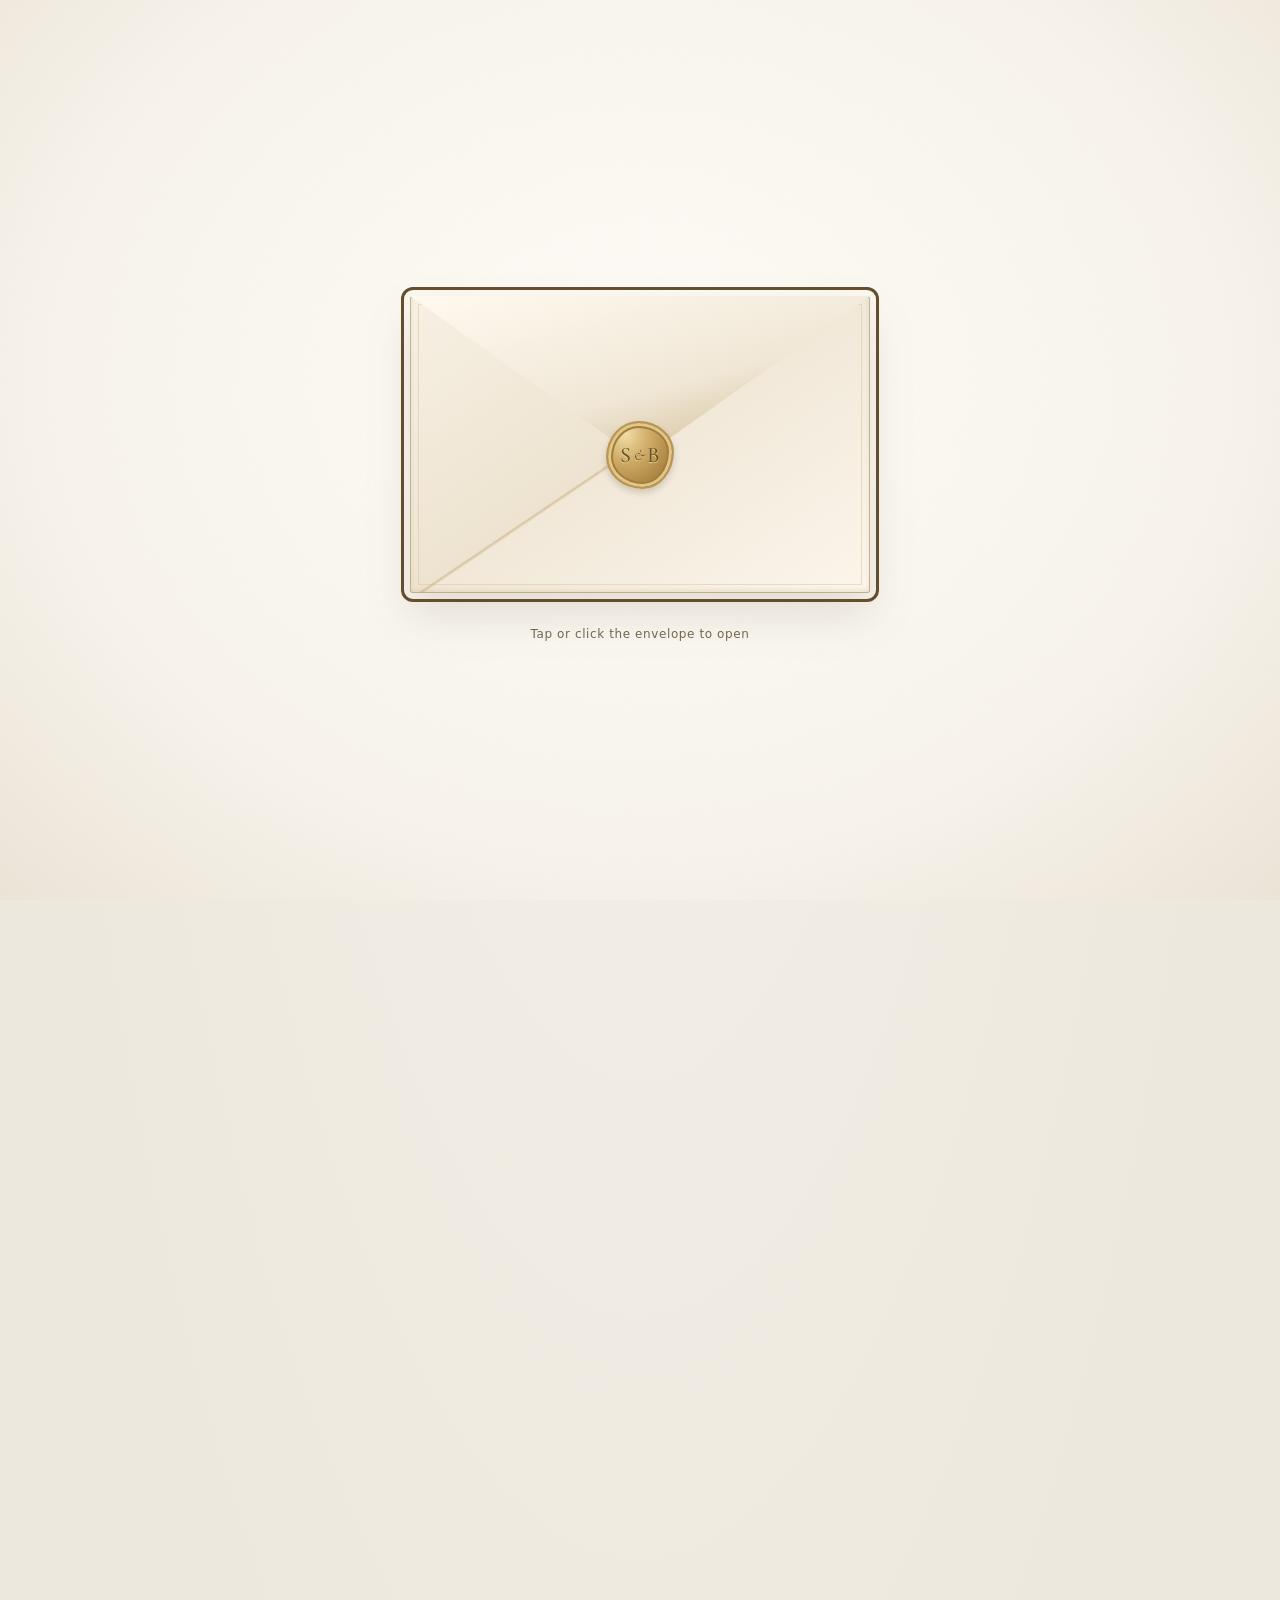
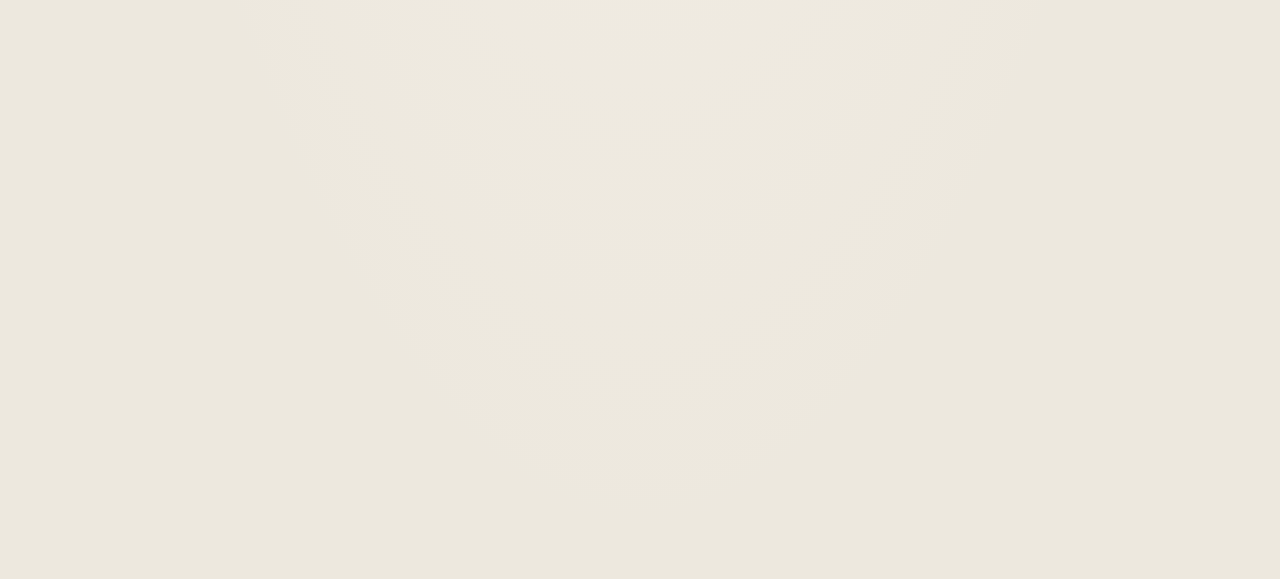
==== commit 02375522: "Center venue directions and simplify invitation details" ====
--- a/index.html
+++ b/index.html
@@ -9,7 +9,7 @@
   <link rel="canonical" href="https://sulbao4eva.github.io/invite/">
   <link rel="icon" href="./assets/monogram.svg?v=20261005-luxury" type="image/svg+xml">
   <link rel="stylesheet" href="./assets/fonts.css?v=20261005-luxury">
-  <link rel="stylesheet" href="./styles.css?v=20261005-collage">
+  <link rel="stylesheet" href="./styles.css?v=20261007-polish">
   <script>
     // Enhancement only: guests open the invitation themselves.
     // If the main script fails to load, reveal the usable invitation instead.
@@ -23,7 +23,8 @@
       if (main && intro && intro.contains(document.activeElement)) main.focus({preventScroll: true});
     }, 10000);
   </script>
-  <script src="./script.js?v=20261005-envelope" defer></script>
+  <script src="./script.js?v=20261007-polish" defer></script>
+  <script src="./assets/calendar.js?v=20261007-universal" defer></script>
 </head>
 <body>
   <div id="intro" class="intro" role="dialog" aria-modal="true" aria-label="Baokun and Su Lyn's wedding invitation">
@@ -92,8 +93,8 @@
     <img class="floral floral-right" src="./assets/floral.svg" alt="" width="270" height="780">
     <header class="invitation-heading invitation-message reveal">
       <div class="ornament" aria-hidden="true"><span></span>✧<span></span></div>
-      <p class="message-intro">You're cordially invited to</p>
-      <h1 class="message-names"><span class="couple-names"><span class="given-name">Baokun</span> <span class="ampersand">&amp;</span> <span class="given-name">Su Lyn's</span></span> <span class="wedding-word">Wedding</span></h1>
+      <p class="message-intro">You’re cordially invited to</p>
+      <h1 class="message-names"><span class="couple-names"><span class="given-name">Baokun</span> <span class="ampersand">&amp;</span> <span class="given-name">Su Lyn’s</span></span> <span class="wedding-word">Wedding</span></h1>
       <p class="message-date">on <time datetime="2027-04-17">17 April 2027</time></p>
       <div id="motion-notice" class="motion-notice" hidden>
         <p>Animations are paused to respect your motion setting.</p>
@@ -102,11 +103,11 @@
     </header>
 
     <div class="photo-collage reveal" role="group" aria-label="Nine moments from Baokun and Su Lyn's story">
-      <figure class="photo photo-centre"><img src="./assets/center-640.webp" srcset="./assets/center-640.webp 640w, ./assets/center-1280.webp 1280w" sizes="(max-width: 680px) calc(100vw - 68px), (max-width: 1120px) 55vw, 560px" width="1280" height="853" alt="Baokun and Su Lyn sharing a playful moment, with Su Lyn making a peace sign." fetchpriority="high" decoding="async"></figure>
+      <figure class="photo photo-centre"><img src="./assets/second-from-right-640.webp" srcset="./assets/second-from-right-640.webp 640w, ./assets/second-from-right-1280.webp 1280w" sizes="(max-width: 680px) calc(100vw - 68px), (max-width: 1120px) 55vw, 560px" width="1280" height="853" alt="Baokun and Su Lyn smiling together while posing with an oversized diamond ring." fetchpriority="high" decoding="async"></figure>
       <figure class="photo photo-photobooth"><img src="./assets/photobooth-640.webp" srcset="./assets/photobooth-640.webp 640w, ./assets/photobooth-960.webp 960w" sizes="(max-width: 680px) 42vw, (max-width: 1120px) 23vw, 240px" width="2480" height="3688" alt="Four photobooth memories of Baokun and Su Lyn, smiling, whispering, and making playful faces together." decoding="async"></figure>
       <figure class="photo photo-most-left"><img src="./assets/most-left-640.webp" srcset="./assets/most-left-640.webp 640w, ./assets/most-left-1280.webp 1280w" sizes="(max-width: 680px) 42vw, (max-width: 1120px) 23vw, 240px" width="1280" height="853" alt="Baokun and Su Lyn striking a playful pose, with Baokun wearing sunglasses." decoding="async" loading="lazy"></figure>
       <figure class="photo photo-second-left"><img src="./assets/second-from-left-640.webp" srcset="./assets/second-from-left-640.webp 640w, ./assets/second-from-left-1280.webp 1280w" sizes="(max-width: 680px) 42vw, (max-width: 1120px) 23vw, 240px" width="1280" height="853" alt="Baokun and Su Lyn smiling together while holding little character toys." decoding="async" loading="lazy"></figure>
-      <figure class="photo photo-second-right"><img src="./assets/second-from-right-640.webp" srcset="./assets/second-from-right-640.webp 640w, ./assets/second-from-right-1280.webp 1280w" sizes="(max-width: 680px) 42vw, (max-width: 1120px) 23vw, 240px" width="1280" height="853" alt="Baokun and Su Lyn leaning together with cheerful, playful expressions." decoding="async" loading="lazy"></figure>
+      <figure class="photo photo-second-right"><img src="./assets/center-640.webp" srcset="./assets/center-640.webp 640w, ./assets/center-1280.webp 1280w" sizes="(max-width: 680px) 42vw, (max-width: 1120px) 23vw, 240px" width="1280" height="853" alt="Baokun and Su Lyn sharing a playful moment, with Su Lyn making a peace sign." decoding="async" loading="lazy"></figure>
       <figure class="photo photo-most-right"><img src="./assets/most-right-640.webp" srcset="./assets/most-right-640.webp 640w, ./assets/most-right-1280.webp 1280w" sizes="(max-width: 680px) 42vw, (max-width: 1120px) 23vw, 240px" width="1280" height="853" alt="Baokun holding his hand above Su Lyn's head as they pose together." decoding="async" loading="lazy"></figure>
     </div>
 
@@ -114,18 +115,40 @@
       <details class="calendar-save">
         <summary><svg class="calendar-icon" viewBox="0 0 24 24" fill="none" stroke="currentColor" stroke-width="1.5" aria-hidden="true"><rect x="3.5" y="5" width="17" height="16" rx="2"></rect><path d="M7 3v4m10-4v4M3.5 10h17m-13 4h3m3 0h3m-9 3h3"></path></svg>Save to calendar <span class="calendar-chevron" aria-hidden="true">⌄</span></summary>
         <div class="calendar-options">
-          <a class="google-calendar-link" href="https://calendar.google.com/calendar/render?action=TEMPLATE&amp;text=Sul+%26+Bao+Wedding+%40Hilton+Singapore+Orchard+L35&amp;dates=20270417T040000Z%2F20270417T070000Z&amp;ctz=Asia%2FSingapore&amp;location=Imperial+Ballroom%2C+Level+35%2C+Hilton+Singapore+Orchard%2C+333+Orchard+Road%2C+Singapore+238867&amp;details=You%27re+warmly+invited+to+celebrate+Baokun+%26+Su+Lyn%27s+wedding%21%0A%0ASaturday%2C+17+April+2027%0A12%3A00+PM%E2%80%933%3A00+PM+%28Singapore+time%2C+UTC%2B8%29%0AImperial+Ballroom%2C+Level+35%2C+Hilton+Singapore+Orchard%2C+333+Orchard+Road%2C+Singapore+238867%0A%0AWedding+invitation%3A+https%3A%2F%2Fsulbao4eva.github.io%2Finvite%2F%0AHotel+website%3A+https%3A%2F%2Fwww.hilton.com%2Fen%2Fhotels%2Fsinorhi-hilton-singapore-orchard%2F%0AGoogle+Maps+directions%3A+https%3A%2F%2Fwww.google.com%2Fmaps%2Fdir%2F%3Fapi%3D1%26destination%3DHilton%2BSingapore%2BOrchard%252C%2B333%2BOrchard%2BRoad%252C%2BSingapore%2B238867%26destination_place_id%3DChIJU2DzfLcZ2jER4WGAnEnqNFw" target="_blank" rel="noopener noreferrer">Google Calendar <span aria-hidden="true">↗</span></a>
-          <a href="./assets/bao-sul-wedding.ics?v=20261005-luxury" download="bao-sul-wedding.ics">Apple, Outlook & other calendars <span aria-hidden="true">↓</span></a>
+          <a class="calendar-file-link" href="./assets/bao-sul-wedding.ics?v=20261007-universal" type="text/calendar"><span><strong>Apple, Outlook &amp; other calendars</strong><small>Open a calendar file · No Google account needed</small></span><span aria-hidden="true">↗</span></a>
+          <a class="google-calendar-link" href="https://calendar.google.com/calendar/render?action=TEMPLATE&amp;text=Baokun+%26+Su+Lyn%27s+Wedding+%40+Hilton+Singapore+Orchard+L35+12PM&amp;dates=20270417T040000Z%2F20270417T070000Z&amp;ctz=Asia%2FSingapore&amp;stz=Asia%2FSingapore&amp;etz=Asia%2FSingapore&amp;location=Imperial+Ballroom%2C+Level+35%2C+Hilton+Singapore+Orchard%2C+333+Orchard+Road%2C+Singapore+238867&amp;details=You%27re+warmly+invited+to+celebrate+Baokun+%26+Su+Lyn%27s+wedding%21%0A%0ASaturday%2C+17+April+2027%0A12%3A00+PM%E2%80%933%3A00+PM+%28Asia%2FSingapore%2C+UTC%2B8%29%0AImperial+Ballroom%2C+Level+35%2C+Hilton+Singapore+Orchard%2C+333+Orchard+Road%2C+Singapore+238867%0A%0AWedding+invitation%3A+https%3A%2F%2Fsulbao4eva.github.io%2Finvite%2F%0AOfficial+hotel+website%3A+https%3A%2F%2Fwww.hilton.com%2Fen%2Fhotels%2Fsinorhi-hilton-singapore-orchard%2F%0AGoogle+Maps+directions%3A+https%3A%2F%2Fwww.google.com%2Fmaps%2Fdir%2F%3Fapi%3D1%26destination%3DHilton%2BSingapore%2BOrchard%252C%2B333%2BOrchard%2BRoad%252C%2BSingapore%2B238867%26destination_place_id%3DChIJU2DzfLcZ2jER4WGAnEnqNFw%0A%0AFurther+details+will+be+sent+closer+to+the+wedding+date." target="_blank" rel="noopener noreferrer"><span><strong>Google Calendar</strong><small>Uses your Google account</small></span><span aria-hidden="true">↗</span></a>
         </div>
+        <details class="calendar-help">
+        <summary><span data-en="Need help saving the date?" data-zh="需要帮助保存婚礼日期？">Need help saving the date?</span></summary>
+        <a class="calendar-download" href="./assets/bao-sul-wedding.ics?v=20261007-universal" download="baokun-su-lyn-wedding.ics" type="text/calendar"><span data-en="Download calendar file (.ics)" data-zh="下载日历文件（.ics）">Download calendar file (.ics)</span> <span aria-hidden="true">↓</span></a>
+        <p data-en="Open or import the file into your preferred calendar, then confirm Save or Add." data-zh="请在您常用的日历中打开或导入文件，然后确认“保存”或“添加”。">Open or import the file into your preferred calendar, then confirm Save or Add.</p>
+        <ul>
+          <li><span data-en="iPhone / iPad: If the file only previews, open it as an attachment in Apple Mail, or copy the details below into a new event." data-zh="iPhone / iPad：若文件只能预览，可在 Apple 邮件中打开附件，或将下方详情复制至新的日历活动。">iPhone / iPad: If the file only previews, open it as an attachment in Apple Mail, or copy the details below into a new event.</span></li>
+          <li><span data-en="Android: Open the downloaded file with a compatible calendar app. If your app cannot import it, copy the details below into a new event." data-zh="Android：使用支持 .ics 的日历应用打开下载的文件。若无法导入，请将下方详情复制至新的日历活动。">Android: Open the downloaded file with a compatible calendar app. If your app cannot import it, copy the details below into a new event.</span></li>
+          <li><span data-en="Computer: In Apple Calendar choose File → Import. In Outlook use its calendar import or Upload from file option." data-zh="电脑：在 Apple 日历中选择“文件 → 导入”；在 Outlook 中使用日历导入或“从文件上传”选项。">Computer: In Apple Calendar choose File → Import. In Outlook use its calendar import or Upload from file option.</span></li>
+        </ul>
+        <p data-en="Using an in-app browser? Open this page in Safari, Chrome or your usual browser if the download does not start." data-zh="若在应用内浏览器中无法下载，请使用 Safari、Chrome 或您常用的浏览器打开此页面。">Using an in-app browser? Open this page in Safari, Chrome or your usual browser if the download does not start.</p>
+        <label for="manual-calendar-details"><span data-en="Wedding details for a new calendar event" data-zh="新建日历活动时可使用以下婚礼详情">Wedding details for a new calendar event</span></label>
+        <textarea id="manual-calendar-details" rows="7" readonly spellcheck="false" wrap="soft">Baokun &amp; Su Lyn's Wedding @ Hilton Singapore Orchard L35 12PM
+Saturday, 17 April 2027
+12:00 PM–3:00 PM Singapore time (UTC+8)
+Imperial Ballroom, Level 35, Hilton Singapore Orchard, 333 Orchard Road, Singapore 238867
+
+Directions: https://www.google.com/maps/dir/?api=1&amp;destination=Hilton+Singapore+Orchard%2C+333+Orchard+Road%2C+Singapore+238867&amp;destination_place_id=ChIJU2DzfLcZ2jER4WGAnEnqNFw
+Invitation: https://sulbao4eva.github.io/invite/
+Hotel: https://www.hilton.com/en/hotels/sinorhi-hilton-singapore-orchard/</textarea>
+        <button class="calendar-copy" type="button" data-calendar-copy hidden><span data-en="Copy wedding details" data-zh="复制婚礼详情">Copy wedding details</span></button>
+        <p data-calendar-status role="status" aria-live="polite" aria-atomic="true"></p>
       </details>
-      <p class="calendar-note">12:00–3:00 PM · Singapore time</p>
+      </details>
+      <p class="calendar-note">12:00 PM–3:00 PM · Singapore time</p>
     </section>
 
     <section class="rsvp-section reveal" aria-labelledby="rsvp-heading">
       <div class="rsvp-copy">
         <p class="section-eyebrow">Celebrate with us</p>
-        <h2 id="rsvp-heading">We'd love to see you there</h2>
-        <p class="rsvp-note">Kindly let us know if you'll be joining us.</p>
+        <h2 id="rsvp-heading">We’d love to see you there</h2>
+        <p class="rsvp-note">Please let us know if you’ll be joining us to celebrate.</p>
         <a class="rsvp-link" href="https://docs.google.com/forms/d/e/1FAIpQLSdyNJ41q6z1uOLgclUNu17-cXtvdMMqA6ggc3y7JIrBnq-Zaw/viewform" target="_blank" rel="noopener noreferrer">Click here to RSVP <span aria-hidden="true">↗</span></a>
       </div>
       <div class="qr-block">
@@ -142,20 +165,19 @@
           <p class="ballroom">Imperial Ballroom · Level 35</p>
           <p class="venue-date"><time datetime="2027-04-17T12:00:00+08:00">Saturday, 17 April 2027 · 12:00 PM</time></p>
           <address>333 Orchard Road, Singapore 238867</address>
-          <div class="venue-actions">
-            <a class="secondary-link directions-link" href="https://www.google.com/maps/dir/?api=1&amp;destination=Hilton+Singapore+Orchard%2C+333+Orchard+Road%2C+Singapore+238867&amp;destination_place_id=ChIJU2DzfLcZ2jER4WGAnEnqNFw" target="_blank" rel="noopener noreferrer">Get Directions <span aria-hidden="true">↗</span></a>
-            <a class="hotel-link" href="https://www.hilton.com/en/hotels/sinorhi-hilton-singapore-orchard/" target="_blank" rel="noopener noreferrer">Hotel website <span aria-hidden="true">↗</span></a>
-          </div>
         </div>
         <a class="map-preview directions-link" href="https://www.google.com/maps/dir/?api=1&amp;destination=Hilton+Singapore+Orchard%2C+333+Orchard+Road%2C+Singapore+238867&amp;destination_place_id=ChIJU2DzfLcZ2jER4WGAnEnqNFw" target="_blank" rel="noopener noreferrer" aria-label="Open Google Maps directions to Hilton Singapore Orchard, 333 Orchard Road, in a new tab">
           <iframe src="https://www.google.com/maps/embed?pb=!1m18!1m12!1m3!1d3988.7883432397703!2d103.8358675!3d1.3019197!2m3!1f0!2f0!3f0!3m2!1i1024!2i768!4f13.1!3m3!1m2!1s0x31da19b77cf36053%3A0x5c34ea499c8061e1!2sHilton%20Singapore%20Orchard!5e0!3m2!1sen!2suk!4v1791187580004!5m2!1sen!2suk" title="Google Maps preview pinning Hilton Singapore Orchard" width="480" height="280" loading="lazy" referrerpolicy="strict-origin-when-cross-origin" tabindex="-1" aria-hidden="true"></iframe>
           <span class="map-caption">Open in Google Maps <span aria-hidden="true">↗</span></span>
         </a>
       </div>
+      <div class="venue-actions">
+        <a class="secondary-link directions-link" href="https://www.google.com/maps/dir/?api=1&amp;destination=Hilton+Singapore+Orchard%2C+333+Orchard+Road%2C+Singapore+238867&amp;destination_place_id=ChIJU2DzfLcZ2jER4WGAnEnqNFw" target="_blank" rel="noopener noreferrer"><svg class="directions-icon" viewBox="0 0 24 24" fill="none" stroke="currentColor" stroke-width="1.5" aria-hidden="true"><path d="M19 10c0 5-7 11-7 11S5 15 5 10a7 7 0 1 1 14 0Z"></path><circle cx="12" cy="10" r="2.5"></circle></svg>Get Directions <span aria-hidden="true">↗</span></a>
+      </div>
     </section>
 
     <footer class="signature reveal" aria-label="S and B. With love, Baokun and Su Lyn">
-      <p class="closing-message">With love,</p>
+      <p class="closing-message">With Love,</p>
       <span class="signature-mark" aria-hidden="true">S <i>&amp;</i> B</span>
       <div class="animation-controls">
         <label class="petal-control"><input id="petals-paused" type="checkbox"> Pause petals</label>
--- a/styles.css
+++ b/styles.css
@@ -5,7 +5,7 @@
 body{margin:0;color:var(--ink);font-family:system-ui,-apple-system,BlinkMacSystemFont,'Segoe UI',sans-serif;padding:28px 24px 32px;background:radial-gradient(ellipse at 50% 0,#f6f1e9,transparent 70%)}
 button,a{-webkit-tap-highlight-color:transparent}
 a:focus-visible,button:focus-visible,summary:focus-visible{outline:3px solid #654f2e;outline-offset:6px}
-.stationery{position:relative;isolation:isolate;max-width:1120px;margin:auto;background:var(--paper);box-shadow:0 12px 70px #44341f0b;text-align:center;padding:62px 50px 30px;overflow:hidden}
+.stationery{position:relative;isolation:isolate;max-width:1120px;margin:auto;background:var(--paper);box-shadow:0 12px 70px #44341f0b;text-align:center;padding:60px 50px 32px;overflow:hidden}
 .stationery:focus{outline:none}
 .stationery:before,.intro:before{content:'';position:absolute;inset:0;pointer-events:none;opacity:.14;background-image:url('./assets/paper.svg');z-index:-1}
 .paper-border{position:absolute;inset:16px;border:1px solid var(--line);pointer-events:none;z-index:-1}
@@ -25,13 +25,13 @@
 .invitation-heading{position:relative;z-index:2;max-width:900px;margin-inline:auto}
 .ornament{display:flex;align-items:center;justify-content:center;gap:15px;color:var(--gold);font-size:24px;margin-bottom:20px}
 .ornament span{width:44px;height:1px;background:var(--line)}
-.message-intro,.message-date{font:400 30px/1.3 var(--serif);margin:0;color:#5b5141;text-wrap:balance}
-.message-names{font:500 clamp(54px,6.3vw,76px)/1.1 var(--serif);letter-spacing:-.025em;margin:12px 0 14px;text-wrap:balance}
+.message-intro,.message-date{font:400 30px/1.4 var(--serif);margin:0;color:#5b5141;text-wrap:balance}
+.message-names{font:500 clamp(54px,6.3vw,74px)/1.12 var(--serif);letter-spacing:-.025em;margin:14px 0;text-wrap:balance}
 .given-name{white-space:nowrap}
 .ampersand{font-style:italic;font-size:.8em;font-weight:400;color:var(--gold);display:inline-block;margin:0 .025em}
-.wedding-word{display:block;font:italic 400 34px/1.2 var(--serif);letter-spacing:.01em;margin-top:10px}
+.wedding-word{display:block;font:italic 400 33px/1.25 var(--serif);letter-spacing:.01em;margin-top:8px}
 .message-date time{white-space:nowrap}
-.photo-collage{position:relative;width:100%;max-width:1000px;margin:32px auto 42px;padding:12px;display:grid;grid-template-columns:repeat(12,minmax(0,1fr));gap:28px 20px;align-items:center}
+.photo-collage{position:relative;width:100%;max-width:1000px;margin:30px auto 36px;padding:12px;display:grid;grid-template-columns:repeat(12,minmax(0,1fr));gap:28px 20px;align-items:center}
 .photo{grid-column:span 3;margin:0;background:#fffdf8;padding:7px;box-shadow:0 7px 20px #493b2d18;border:1px solid #c8bca070;min-width:0;position:relative}
 .photo img{display:block;width:100%;height:auto;object-fit:contain}
 .photo-centre{grid-column:2 / span 7;grid-row:1;transform:rotate(-1deg);padding:10px}
@@ -43,50 +43,66 @@
 .floral{position:absolute;pointer-events:none;width:225px;height:auto;top:125px;z-index:-1;opacity:.86}
 .floral-left{left:-49px;transform:rotate(-5deg)}
 .floral-right{right:-49px;transform:scaleX(-1) rotate(-5deg)}
-.rsvp-link{display:inline-flex;align-items:center;justify-content:center;gap:20px;min-height:52px;padding:15px 28px;border:1px solid #715b37;background:#715b37;color:#fffdf8;text-decoration:none;font-size:14px;letter-spacing:.025em;box-shadow:0 4px 9px #6b543512;transition:background .2s,transform .2s}
+.rsvp-link{display:inline-flex;align-items:center;justify-content:center;gap:20px;min-height:52px;padding:15px 28px;border:1px solid #715b37;background:#715b37;color:#fffdf8;text-decoration:none;font-size:14px;font-weight:500;line-height:1.5;letter-spacing:.025em;box-shadow:0 4px 9px #6b543512;transition:background .2s,transform .2s}
 .rsvp-link:hover{background:#6c5737;transform:translateY(-2px)}
 .qr-block{margin:0;width:180px;flex:none}
 .qr-link{display:block;border:1px solid #d7c9ae;background:white;box-shadow:0 4px 18px #493b2d0b;padding:8px}
 .qr-link img{display:block;width:100%;height:auto;aspect-ratio:1;object-fit:contain}
 .qr-caption{margin:12px 0 0;color:#6f6656;font-size:12px;letter-spacing:.045em;background:var(--paper)}
 .venue-section,.calendar-section,.rsvp-section{position:relative;z-index:3;max-width:860px;margin-inline:auto}
-.venue-section{margin-top:38px;border-top:1px solid var(--line);padding-top:36px}
-.venue-layout{display:grid;grid-template-columns:1fr 1.05fr;gap:36px;align-items:center;text-align:left}
-.venue-details{min-width:0}
-.section-eyebrow{margin:0 0 12px;font-size:11px;font-weight:500;letter-spacing:.18em;text-transform:uppercase;color:#726552}
-.venue-section h2,.rsvp-section h2{font:500 36px/1.1 var(--serif);letter-spacing:-.02em;margin:0 0 12px;text-wrap:balance}
+.venue-section{margin-top:36px;border-top:1px solid var(--line);padding-top:36px}
+.venue-layout{display:grid;grid-template-columns:1fr 1fr;gap:32px;align-items:center}
+.venue-details{min-width:0;width:100%;max-width:390px;margin-inline:auto;text-align:center}
+.section-eyebrow{margin:0 0 12px;font-size:11px;font-weight:500;letter-spacing:.15em;text-transform:uppercase;color:#726552}
+.venue-section h2,.rsvp-section h2{font:500 36px/1.2 var(--serif);letter-spacing:-.02em;margin:0 0 12px;text-wrap:balance}
 .venue-section h2{font-size:28px}
-.ballroom{font:500 20px/1.35 var(--serif);margin:0 0 16px}
-.venue-date{font-size:13px;line-height:1.7;margin:0 0 8px}
-.venue-details address{font-style:normal;font-size:13px;line-height:1.7;color:#6f6656}
-.venue-actions{display:flex;align-items:center;flex-wrap:wrap;gap:8px 16px;margin-top:22px}
-.secondary-link{display:inline-flex;align-items:center;justify-content:center;gap:14px;min-height:46px;padding:11px 16px;border:1px solid #a18b65;color:#655738;background:#fffdf8;text-decoration:none;font-size:13px;line-height:1.5;transition:background .2s}
+.ballroom{font:500 20px/1.45 var(--serif);margin:0 0 14px}
+.venue-date{font-size:14px;line-height:1.7;margin:0 0 8px;text-wrap:balance}
+.venue-details address{font-style:normal;font-size:13px;line-height:1.75;color:#6f6656}
+.venue-actions{display:flex;align-items:center;justify-content:center;margin-top:24px}
+.secondary-link{display:inline-flex;align-items:center;justify-content:center;gap:10px;min-height:50px;padding:12px 20px;border:1px solid #a18b65;color:#655738;background:#fffdf8;text-decoration:none;font-size:13px;line-height:1.5;transition:background .2s}
 .secondary-link:hover{background:#eee5d6}
-.hotel-link{display:inline-flex;align-items:center;gap:6px;min-height:44px;padding:8px 0;font-size:12px;line-height:1.5;color:#655738;text-underline-offset:4px}
-.map-preview{display:block;min-width:0;border:1px solid var(--line);background:#fffdf8;color:#655738;text-decoration:none;box-shadow:0 4px 18px #493b2d0b}
+.directions-icon{width:18px;height:18px;flex:none}
+.map-preview{display:block;min-width:0;width:100%;border:1px solid var(--line);background:#fffdf8;color:#655738;text-decoration:none;box-shadow:0 4px 18px #493b2d0b}
 .map-preview iframe{display:block;width:100%;height:280px;border:0;pointer-events:none;background:#f1ede5}
 .map-caption{display:flex;align-items:center;justify-content:space-between;gap:12px;min-height:44px;padding:12px 16px;font-size:12px;line-height:1.5}
 .map-preview:hover .map-caption{background:#eee5d6}
 .calendar-section{padding:0}
-.calendar-save{margin:0 auto;max-width:360px;font-size:13px;color:#655738}
-.calendar-save summary{display:inline-flex;align-items:center;justify-content:center;gap:12px;min-height:46px;padding:11px 18px;border:1px solid var(--line);cursor:pointer;list-style:none;line-height:1.5;background:#fffdf8}
+.calendar-save{margin:0 auto;max-width:420px;font-size:13px;color:#655738}
+.calendar-save summary{display:inline-flex;align-items:center;justify-content:center;gap:12px;min-height:50px;padding:12px 20px;border:1px solid var(--line);cursor:pointer;list-style:none;line-height:1.5;background:#fffdf8}
 .calendar-save summary:hover{background:#eee5d6}
 .calendar-icon{width:18px;height:18px;flex:none}
 .calendar-chevron{font-size:16px;transition:transform .2s}
 .calendar-save[open] .calendar-chevron{transform:rotate(180deg)}
 .calendar-note{font-size:12px;line-height:1.5;color:#6f6656;margin:10px 0 0}
 .calendar-save summary::-webkit-details-marker{display:none}
-.calendar-options{display:grid;gap:8px;margin:6px auto 0;max-width:310px}
+.calendar-options{display:grid;gap:8px;margin:12px auto 0;max-width:380px}
 .calendar-options a{display:flex;align-items:center;justify-content:space-between;gap:10px;min-height:44px;padding:12px 15px;border:1px solid var(--line);background:#fffdf8;color:#655738;text-decoration:none;text-align:left;line-height:1.5}
 .calendar-options a:hover{background:#eee5d6}
-.rsvp-section{margin-top:34px;display:flex;align-items:center;justify-content:center;gap:56px;padding:36px 20px 0;border-top:1px solid var(--line);text-align:left}
+.calendar-options strong{display:block;font-weight:500}
+.calendar-options small{display:block;font-size:11px;color:#6f6656;margin-top:3px}
+.calendar-options .calendar-file-link{border-color:#a18b65;background:#f5efe3}
+.calendar-help{max-width:380px;margin:8px auto 0;text-align:left;color:#655738}
+.calendar-help summary{display:flex;justify-content:center;min-height:44px;padding:10px 8px;border:0;background:transparent;font-size:12px;text-decoration:underline;text-underline-offset:4px}
+.calendar-help summary:hover{background:transparent;color:#484438}
+.calendar-help p,.calendar-help li{font-size:12px;line-height:1.65}
+.calendar-help ul{padding-left:18px;margin:12px 0}
+.calendar-help li+li{margin-top:9px}
+.calendar-help .calendar-download{display:inline-flex;align-items:center;min-height:44px;padding:8px 0;color:#655738;text-underline-offset:4px;font-size:12px}
+.calendar-help label{display:block;font-size:12px;margin:14px 0 6px}
+.calendar-help textarea{display:block;width:100%;max-width:100%;min-height:160px;resize:vertical;padding:12px;border:1px solid var(--line);border-radius:3px;background:#fffdf8;color:#484438;font:12px/1.6 system-ui;white-space:pre-wrap;overflow-wrap:anywhere}
+.calendar-help textarea:focus-visible{outline:3px solid #654f2e;outline-offset:4px}
+.calendar-help .calendar-copy{min-height:44px;margin-top:9px;padding:9px 13px;border:1px solid #a18b65;background:#fffdf8;color:#655738;font:12px/1.5 system-ui;cursor:pointer}
+.calendar-help .calendar-copy:disabled{cursor:wait;opacity:.7}
+.calendar-help [data-calendar-status]:empty{display:none}
+.rsvp-section{margin-top:36px;display:flex;align-items:center;justify-content:center;gap:48px;padding:38px 24px 0;border-top:1px solid var(--line);text-align:left}
 .rsvp-copy{max-width:390px;min-width:0}
-.rsvp-section h2{font-size:34px}
-.rsvp-note{font-size:13px;line-height:1.7;margin:0 0 22px;color:#6f6656}
+.rsvp-section h2{font-size:36px}
+.rsvp-note{font-size:14px;line-height:1.75;margin:0 0 20px;color:#6f6656;text-wrap:pretty}
 .rsvp-section .qr-block{text-align:center}
-.signature{position:relative;z-index:3;color:#826c47;margin-top:52px;padding-top:6px}
-.closing-message{font:italic 400 23px/1.4 var(--serif);margin:0 0 12px;color:#6f6656}
-.signature-mark{display:inline-block;font:400 72px/1.35 var(--script);letter-spacing:0;padding:0 15px;color:#826c47}
+.signature{position:relative;z-index:3;color:#826c47;margin-top:46px;padding-top:0}
+.closing-message{font:italic 400 24px/1.4 var(--serif);margin:0 0 8px;color:#6f6656}
+.signature-mark{display:inline-block;font:400 72px/1.25 var(--script);letter-spacing:0;padding:0 15px;color:#826c47}
 .signature i{font-style:normal;font-size:.78em}
 .animation-controls{display:flex;align-items:center;justify-content:center;flex-wrap:wrap;gap:4px 8px;margin-top:24px}
 .animation-controls .petal-control{margin:0}
@@ -163,7 +179,7 @@
   .photo-second-right{grid-column:1;grid-row:4;transform:rotate(-1.5deg)}
   .photo-most-right{grid-column:2;grid-row:4;transform:rotate(2deg)}
   .venue-layout{grid-template-columns:1fr;gap:24px;text-align:center}
-  .venue-actions{justify-content:center;margin-top:16px}.venue-section{margin-top:34px;padding-top:30px}
+  .venue-actions{margin-top:20px}.venue-section{margin-top:34px;padding-top:30px}
   .venue-section h2{max-width:380px;margin-inline:auto;font-size:24px}
   .map-preview{width:100%;max-width:480px;margin-inline:auto;text-align:left}.map-preview iframe{height:260px}
   .rsvp-section{flex-direction:column;gap:24px;text-align:center;padding-top:30px;padding-inline:0}
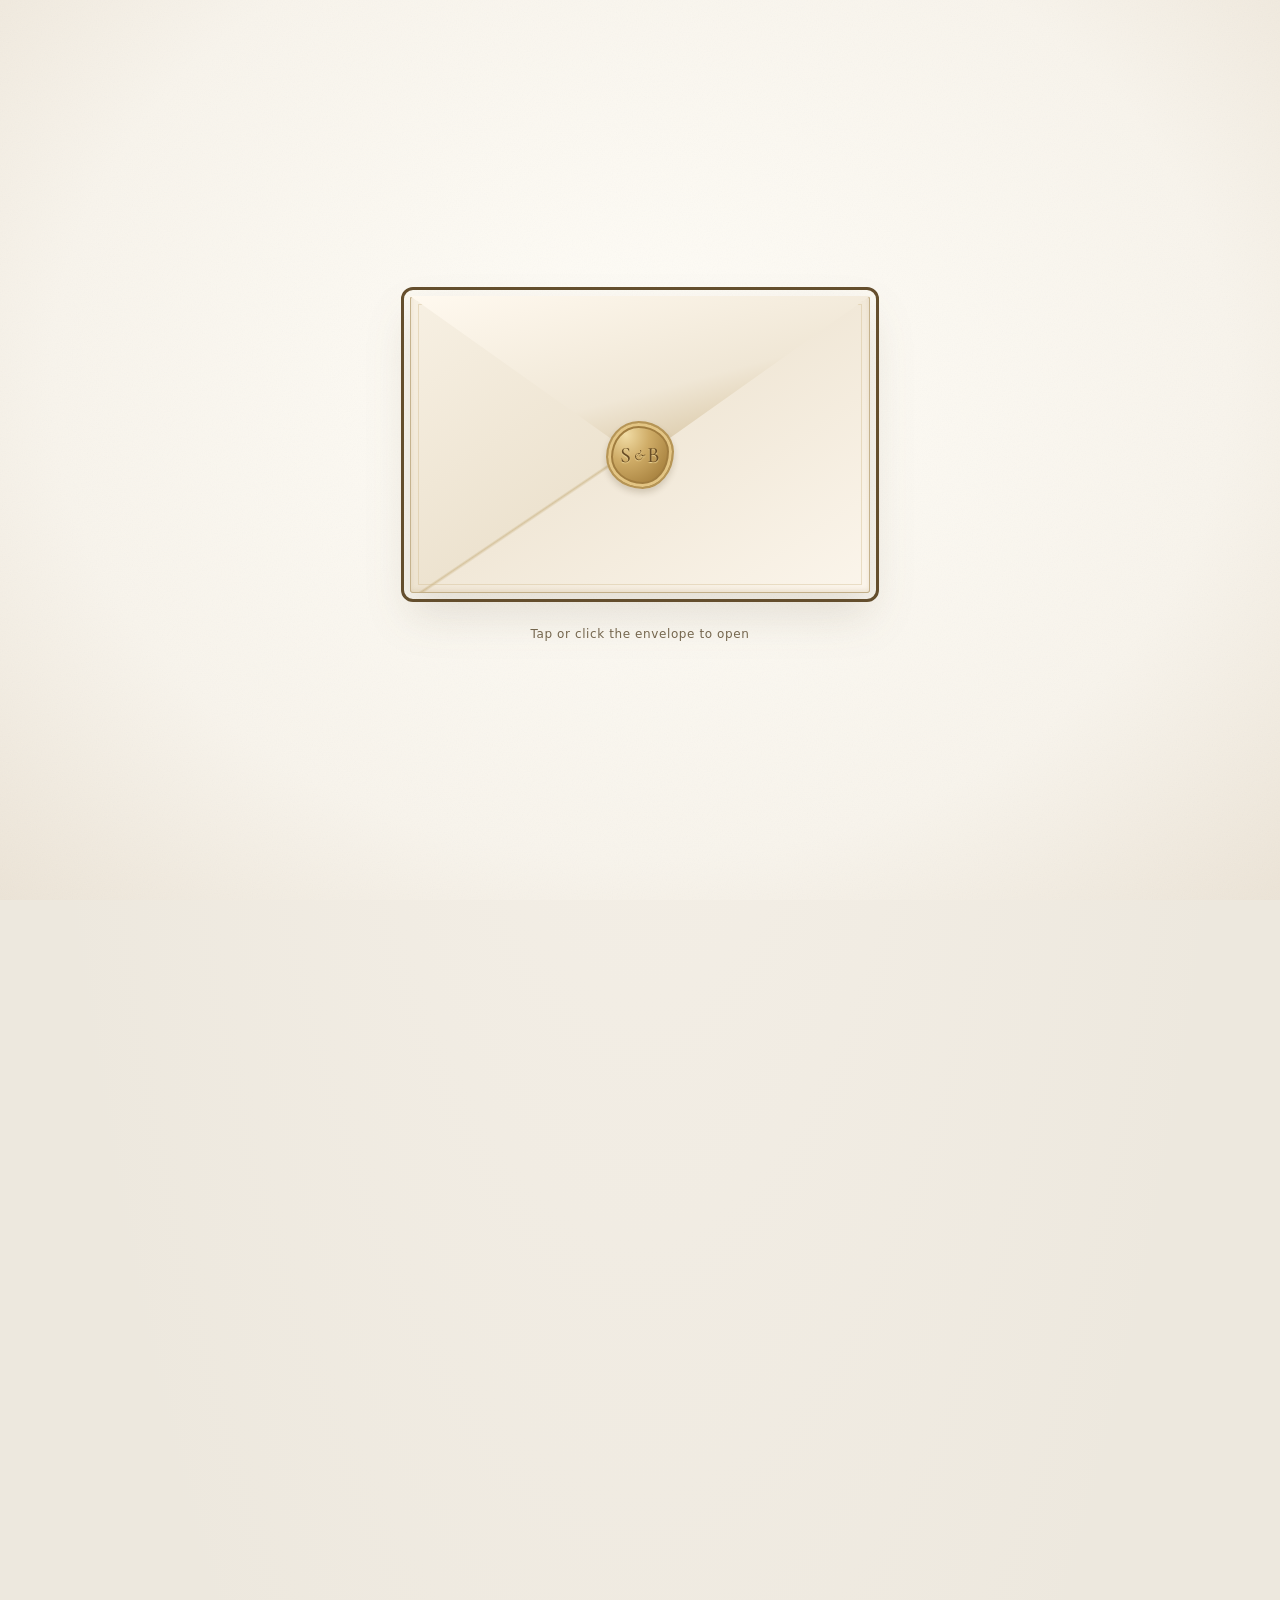
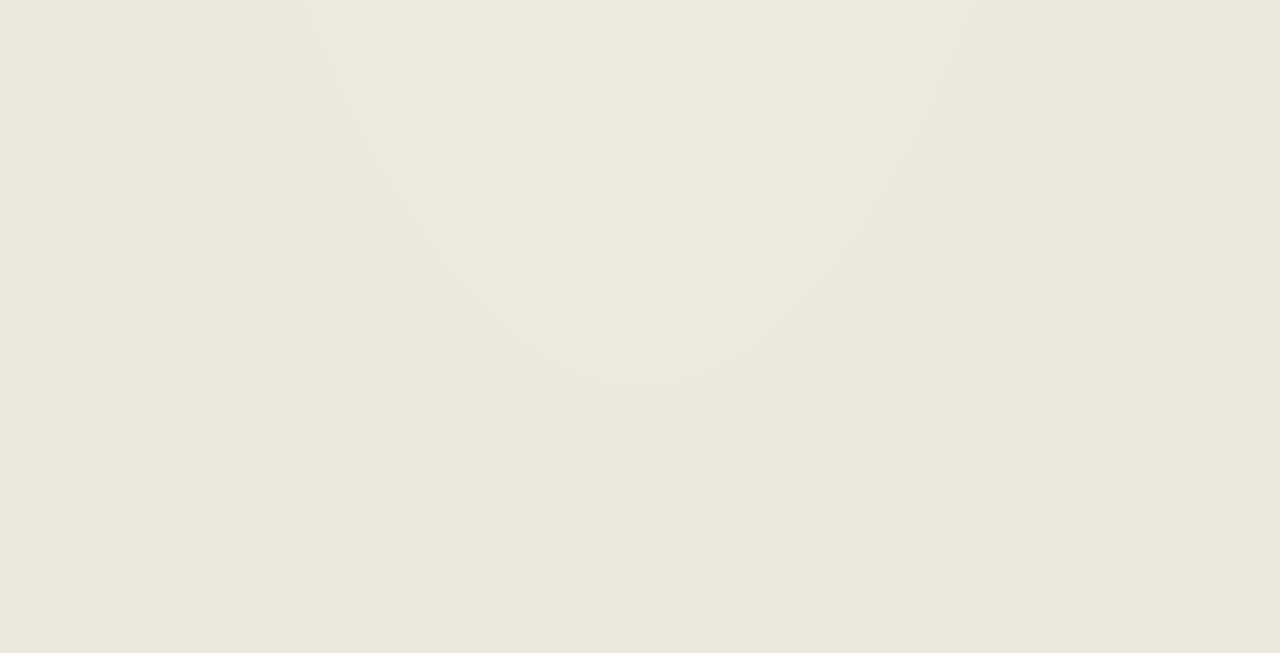
==== commit 131c8459: "Place RSVP after the QR code and remove the scan caption" ====
--- a/index.html
+++ b/index.html
@@ -9,7 +9,7 @@
   <link rel="canonical" href="https://sulbao4eva.github.io/invite/">
   <link rel="icon" href="./assets/monogram.svg?v=20261005-luxury" type="image/svg+xml">
   <link rel="stylesheet" href="./assets/fonts.css?v=20261005-luxury">
-  <link rel="stylesheet" href="./styles.css?v=20261007-polish">
+  <link rel="stylesheet" href="./styles.css?v=20261007-rsvp-divider">
   <script>
     // Enhancement only: guests open the invitation themselves.
     // If the main script fails to load, reveal the usable invitation instead.
@@ -149,11 +149,10 @@
         <p class="section-eyebrow">Celebrate with us</p>
         <h2 id="rsvp-heading">We’d love to see you there</h2>
         <p class="rsvp-note">Please let us know if you’ll be joining us to celebrate.</p>
-        <a class="rsvp-link" href="https://docs.google.com/forms/d/e/1FAIpQLSdyNJ41q6z1uOLgclUNu17-cXtvdMMqA6ggc3y7JIrBnq-Zaw/viewform" target="_blank" rel="noopener noreferrer">Click here to RSVP <span aria-hidden="true">↗</span></a>
       </div>
       <div class="qr-block">
         <a class="qr-link" href="https://docs.google.com/forms/d/e/1FAIpQLSdyNJ41q6z1uOLgclUNu17-cXtvdMMqA6ggc3y7JIrBnq-Zaw/viewform" target="_blank" rel="noopener noreferrer" aria-label="Open the RSVP Google Form in a new tab"><img src="./assets/rsvp-qr.png?v=20261005-direct" alt="QR code for the wedding RSVP Google Form." width="1600" height="1600" loading="lazy"></a>
-        <p class="qr-caption">Scan to RSVP</p>
+        <a class="rsvp-link" href="https://docs.google.com/forms/d/e/1FAIpQLSdyNJ41q6z1uOLgclUNu17-cXtvdMMqA6ggc3y7JIrBnq-Zaw/viewform" target="_blank" rel="noopener noreferrer">Click here to RSVP <span aria-hidden="true">↗</span></a>
       </div>
     </section>
 
--- a/styles.css
+++ b/styles.css
@@ -45,10 +45,10 @@
 .floral-right{right:-49px;transform:scaleX(-1) rotate(-5deg)}
 .rsvp-link{display:inline-flex;align-items:center;justify-content:center;gap:20px;min-height:52px;padding:15px 28px;border:1px solid #715b37;background:#715b37;color:#fffdf8;text-decoration:none;font-size:14px;font-weight:500;line-height:1.5;letter-spacing:.025em;box-shadow:0 4px 9px #6b543512;transition:background .2s,transform .2s}
 .rsvp-link:hover{background:#6c5737;transform:translateY(-2px)}
-.qr-block{margin:0;width:180px;flex:none}
-.qr-link{display:block;border:1px solid #d7c9ae;background:white;box-shadow:0 4px 18px #493b2d0b;padding:8px}
+.qr-block{margin:0;width:240px;max-width:100%;flex:none}
+.qr-link{display:block;width:180px;max-width:100%;margin-inline:auto;border:1px solid #d7c9ae;background:white;box-shadow:0 4px 18px #493b2d0b;padding:8px}
 .qr-link img{display:block;width:100%;height:auto;aspect-ratio:1;object-fit:contain}
-.qr-caption{margin:12px 0 0;color:#6f6656;font-size:12px;letter-spacing:.045em;background:var(--paper)}
+.qr-block .rsvp-link{width:100%;margin-top:20px}
 .venue-section,.calendar-section,.rsvp-section{position:relative;z-index:3;max-width:860px;margin-inline:auto}
 .venue-section{margin-top:36px;border-top:1px solid var(--line);padding-top:36px}
 .venue-layout{display:grid;grid-template-columns:1fr 1fr;gap:32px;align-items:center}
@@ -100,7 +100,7 @@
 .rsvp-section h2{font-size:36px}
 .rsvp-note{font-size:14px;line-height:1.75;margin:0 0 20px;color:#6f6656;text-wrap:pretty}
 .rsvp-section .qr-block{text-align:center}
-.signature{position:relative;z-index:3;color:#826c47;margin-top:46px;padding-top:0}
+.signature{position:relative;z-index:3;max-width:860px;margin-inline:auto;color:#826c47;margin-top:36px;padding-top:36px;border-top:1px solid var(--line)}
 .closing-message{font:italic 400 24px/1.4 var(--serif);margin:0 0 8px;color:#6f6656}
 .signature-mark{display:inline-block;font:400 72px/1.25 var(--script);letter-spacing:0;padding:0 15px;color:#826c47}
 .signature i{font-style:normal;font-size:.78em}
@@ -184,7 +184,7 @@
   .map-preview{width:100%;max-width:480px;margin-inline:auto;text-align:left}.map-preview iframe{height:260px}
   .rsvp-section{flex-direction:column;gap:24px;text-align:center;padding-top:30px;padding-inline:0}
   .rsvp-section .qr-block{margin:0}.rsvp-copy{max-width:380px}
-  .signature{margin-top:42px}
+  .signature{margin-top:34px;padding-top:30px}
 }
 @media(max-width:600px){
   body{padding:0;background:var(--paper)}.stationery{padding:40px 26px 24px;min-height:100svh}
@@ -195,7 +195,7 @@
   .photo-collage{gap:16px 14px}.photo{padding:5px}.photo-centre{padding:7px}
   .floral{width:130px;top:190px;opacity:.64}.floral-left{left:-63px}.floral-right{right:-63px}
   .rsvp-link{min-height:52px;padding:15px 27px}.rsvp-section h2{font-size:34px}
-  .qr-block{width:180px}.signature-mark{font-size:68px}.animation-controls{margin-top:22px}
+  .signature-mark{font-size:68px}.animation-controls{margin-top:22px}
   .envelope-card{padding:14px 12px}.card-names{font-size:clamp(23px,7.2vw,34px);margin-top:6px}
   .mini-heading{font-size:12px;letter-spacing:.045em}.card-wedding{font-size:20px;margin-top:2px}
   .card-date{font-size:11px;letter-spacing:.08em;margin-top:9px;gap:7px}
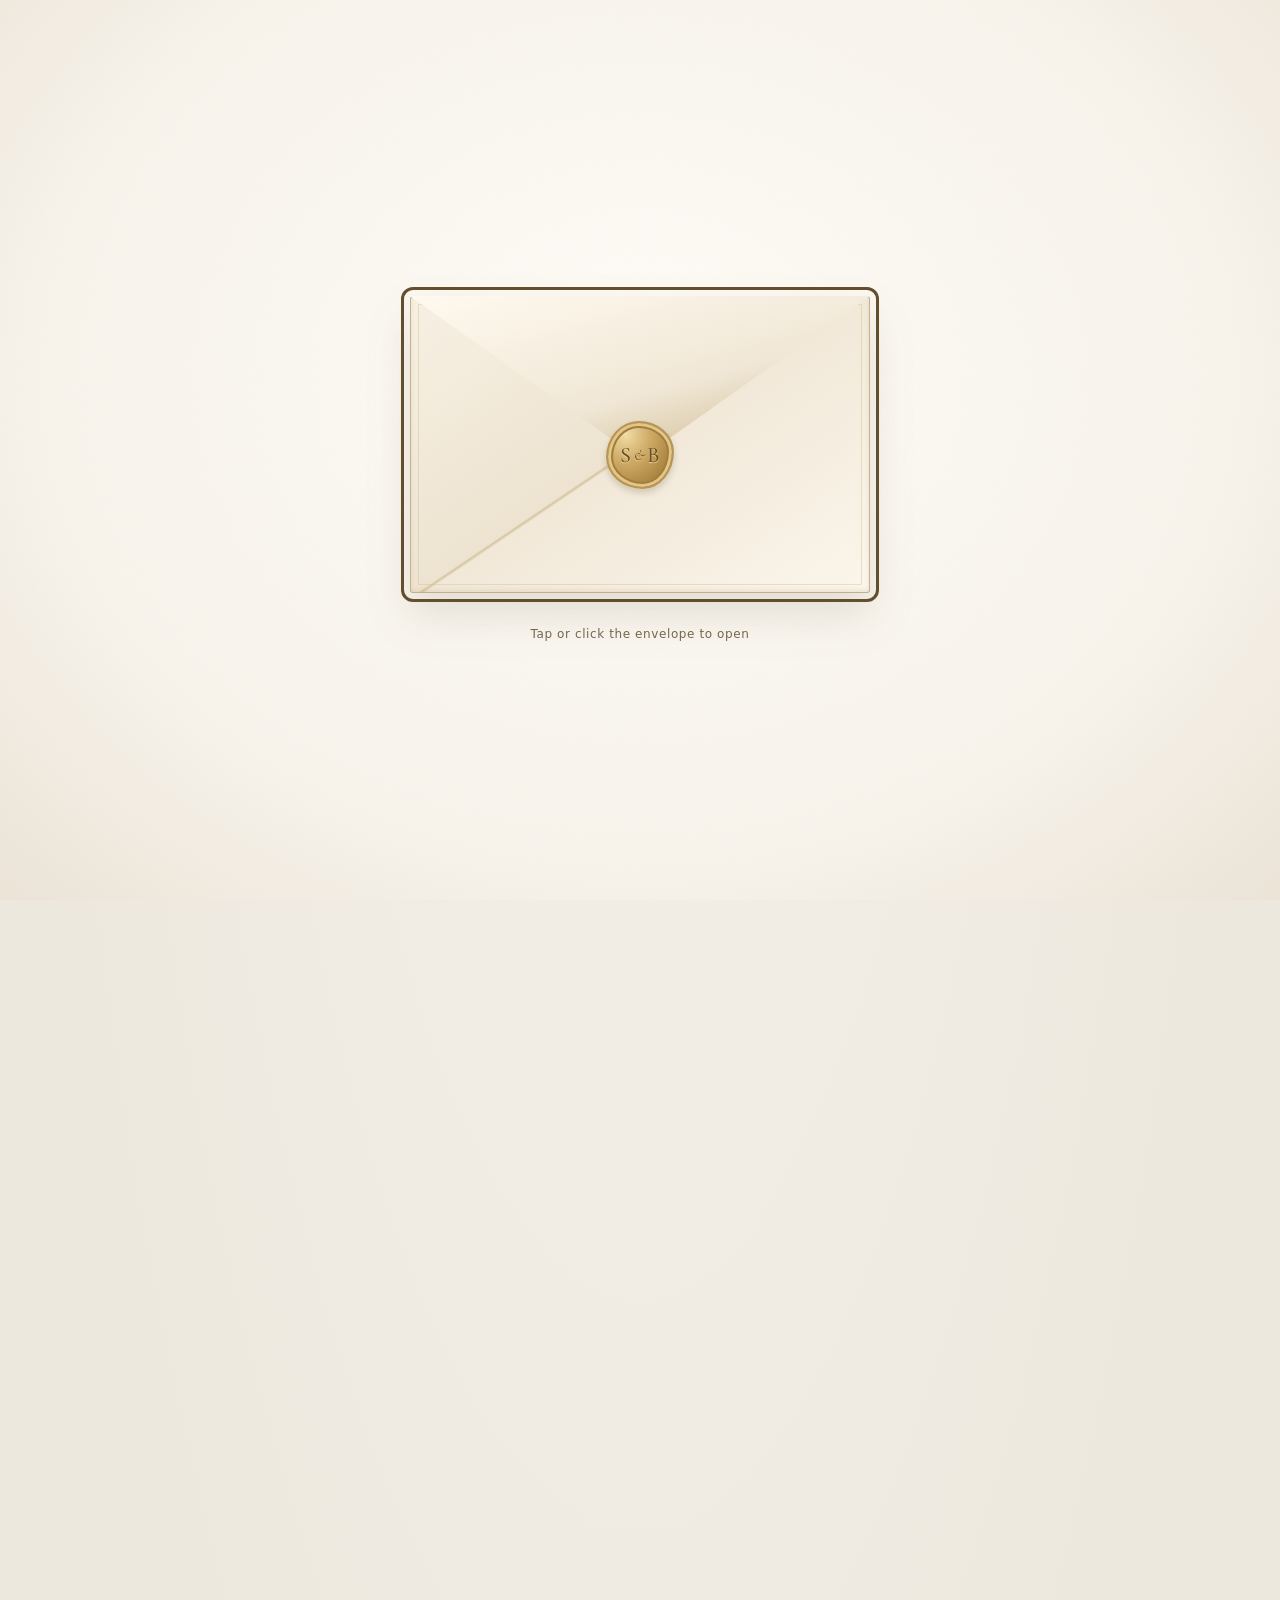
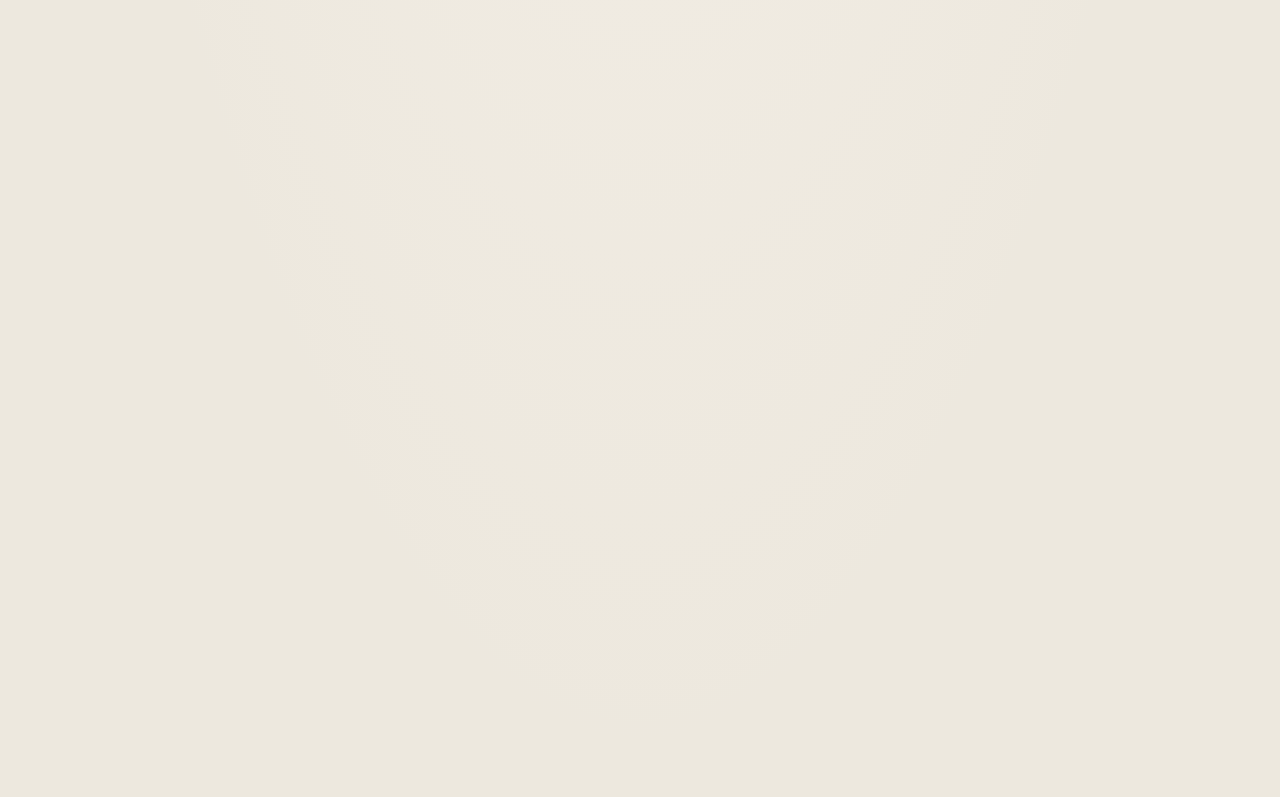
==== commit 2c7b3f88: "Refresh invitation styles for the refined RSVP layout" ====
--- a/index.html
+++ b/index.html
@@ -9,7 +9,7 @@
   <link rel="canonical" href="https://sulbao4eva.github.io/invite/">
   <link rel="icon" href="./assets/monogram.svg?v=20261005-luxury" type="image/svg+xml">
   <link rel="stylesheet" href="./assets/fonts.css?v=20261005-luxury">
-  <link rel="stylesheet" href="./styles.css?v=20261007-rsvp-divider">
+  <link rel="stylesheet" href="./styles.css?v=20261007-rsvp-spacing">
   <script>
     // Enhancement only: guests open the invitation themselves.
     // If the main script fails to load, reveal the usable invitation instead.
--- a/styles.css
+++ b/styles.css
@@ -48,7 +48,7 @@
 .qr-block{margin:0;width:240px;max-width:100%;flex:none}
 .qr-link{display:block;width:180px;max-width:100%;margin-inline:auto;border:1px solid #d7c9ae;background:white;box-shadow:0 4px 18px #493b2d0b;padding:8px}
 .qr-link img{display:block;width:100%;height:auto;aspect-ratio:1;object-fit:contain}
-.qr-block .rsvp-link{width:100%;margin-top:20px}
+.qr-block .rsvp-link{width:100%;margin-top:16px}
 .venue-section,.calendar-section,.rsvp-section{position:relative;z-index:3;max-width:860px;margin-inline:auto}
 .venue-section{margin-top:36px;border-top:1px solid var(--line);padding-top:36px}
 .venue-layout{display:grid;grid-template-columns:1fr 1fr;gap:32px;align-items:center}
@@ -95,10 +95,10 @@
 .calendar-help .calendar-copy{min-height:44px;margin-top:9px;padding:9px 13px;border:1px solid #a18b65;background:#fffdf8;color:#655738;font:12px/1.5 system-ui;cursor:pointer}
 .calendar-help .calendar-copy:disabled{cursor:wait;opacity:.7}
 .calendar-help [data-calendar-status]:empty{display:none}
-.rsvp-section{margin-top:36px;display:flex;align-items:center;justify-content:center;gap:48px;padding:38px 24px 0;border-top:1px solid var(--line);text-align:left}
-.rsvp-copy{max-width:390px;min-width:0}
-.rsvp-section h2{font-size:36px}
-.rsvp-note{font-size:14px;line-height:1.75;margin:0 0 20px;color:#6f6656;text-wrap:pretty}
+.rsvp-section{margin-top:36px;display:flex;flex-direction:column;align-items:center;justify-content:center;gap:22px;padding:36px 24px 0;border-top:1px solid var(--line);text-align:center}
+.rsvp-copy{width:100%;max-width:400px;min-width:0}
+.rsvp-section h2{font-size:36px;margin-bottom:10px}
+.rsvp-note{max-width:360px;font-size:14px;line-height:1.75;margin:0 auto;color:#6f6656;text-wrap:pretty}
 .rsvp-section .qr-block{text-align:center}
 .signature{position:relative;z-index:3;max-width:860px;margin-inline:auto;color:#826c47;margin-top:36px;padding-top:36px;border-top:1px solid var(--line)}
 .closing-message{font:italic 400 24px/1.4 var(--serif);margin:0 0 8px;color:#6f6656}
@@ -168,7 +168,7 @@
   .photo-collage{margin-top:26px;gap:22px 16px;padding:10px}.photo{padding:6px}.photo-centre{padding:8px}
   .floral{width:170px;top:145px}.floral-left{left:-65px}.floral-right{right:-65px}
   .venue-layout{gap:24px}.venue-section h2{font-size:26px}.map-preview iframe{height:270px}
-  .rsvp-section{gap:32px;padding-inline:8px}.rsvp-section h2{font-size:32px}
+  .rsvp-section{padding-inline:8px}.rsvp-section h2{font-size:32px}
 }
 @media(max-width:680px){
   .photo-collage{grid-template-columns:repeat(2,minmax(0,1fr));gap:18px 16px;padding:10px 8px;margin:26px auto 32px;max-width:520px}
@@ -182,7 +182,7 @@
   .venue-actions{margin-top:20px}.venue-section{margin-top:34px;padding-top:30px}
   .venue-section h2{max-width:380px;margin-inline:auto;font-size:24px}
   .map-preview{width:100%;max-width:480px;margin-inline:auto;text-align:left}.map-preview iframe{height:260px}
-  .rsvp-section{flex-direction:column;gap:24px;text-align:center;padding-top:30px;padding-inline:0}
+  .rsvp-section{padding-top:30px;padding-inline:0}
   .rsvp-section .qr-block{margin:0}.rsvp-copy{max-width:380px}
   .signature{margin-top:34px;padding-top:30px}
 }
